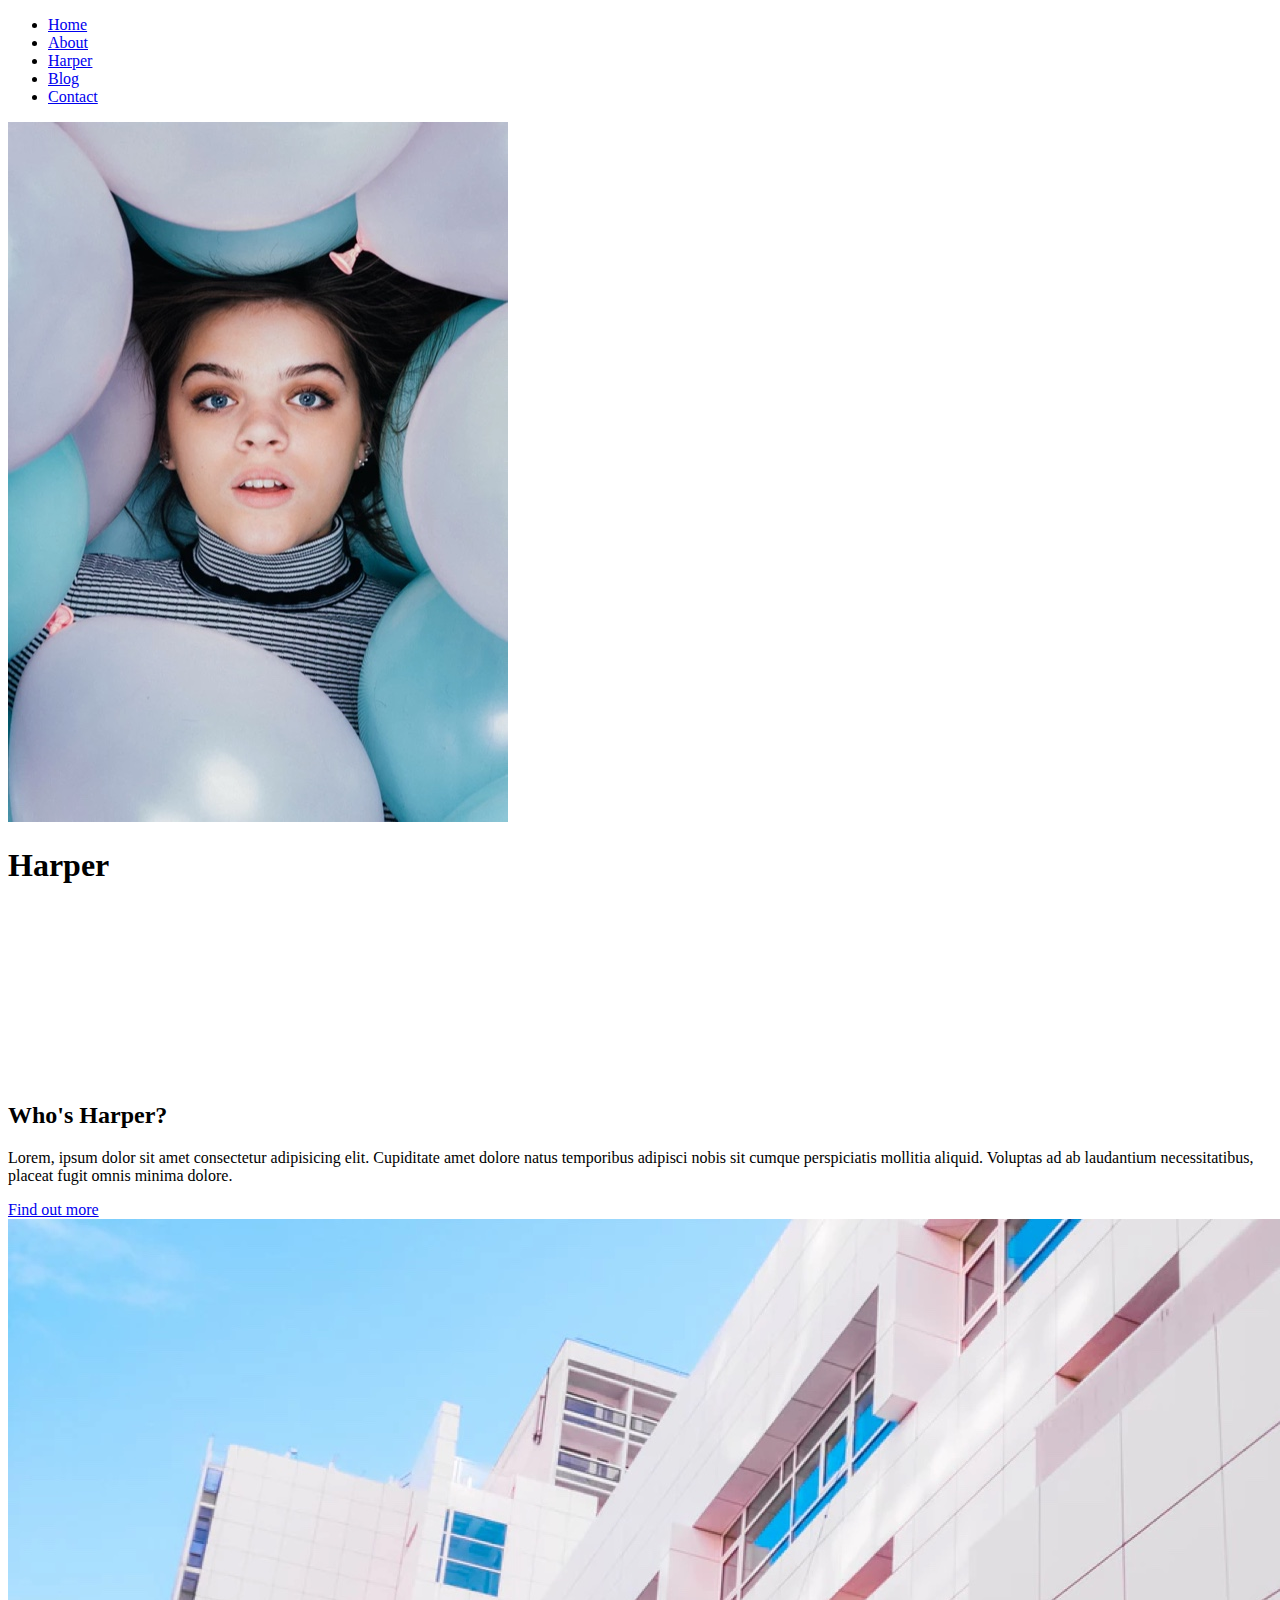
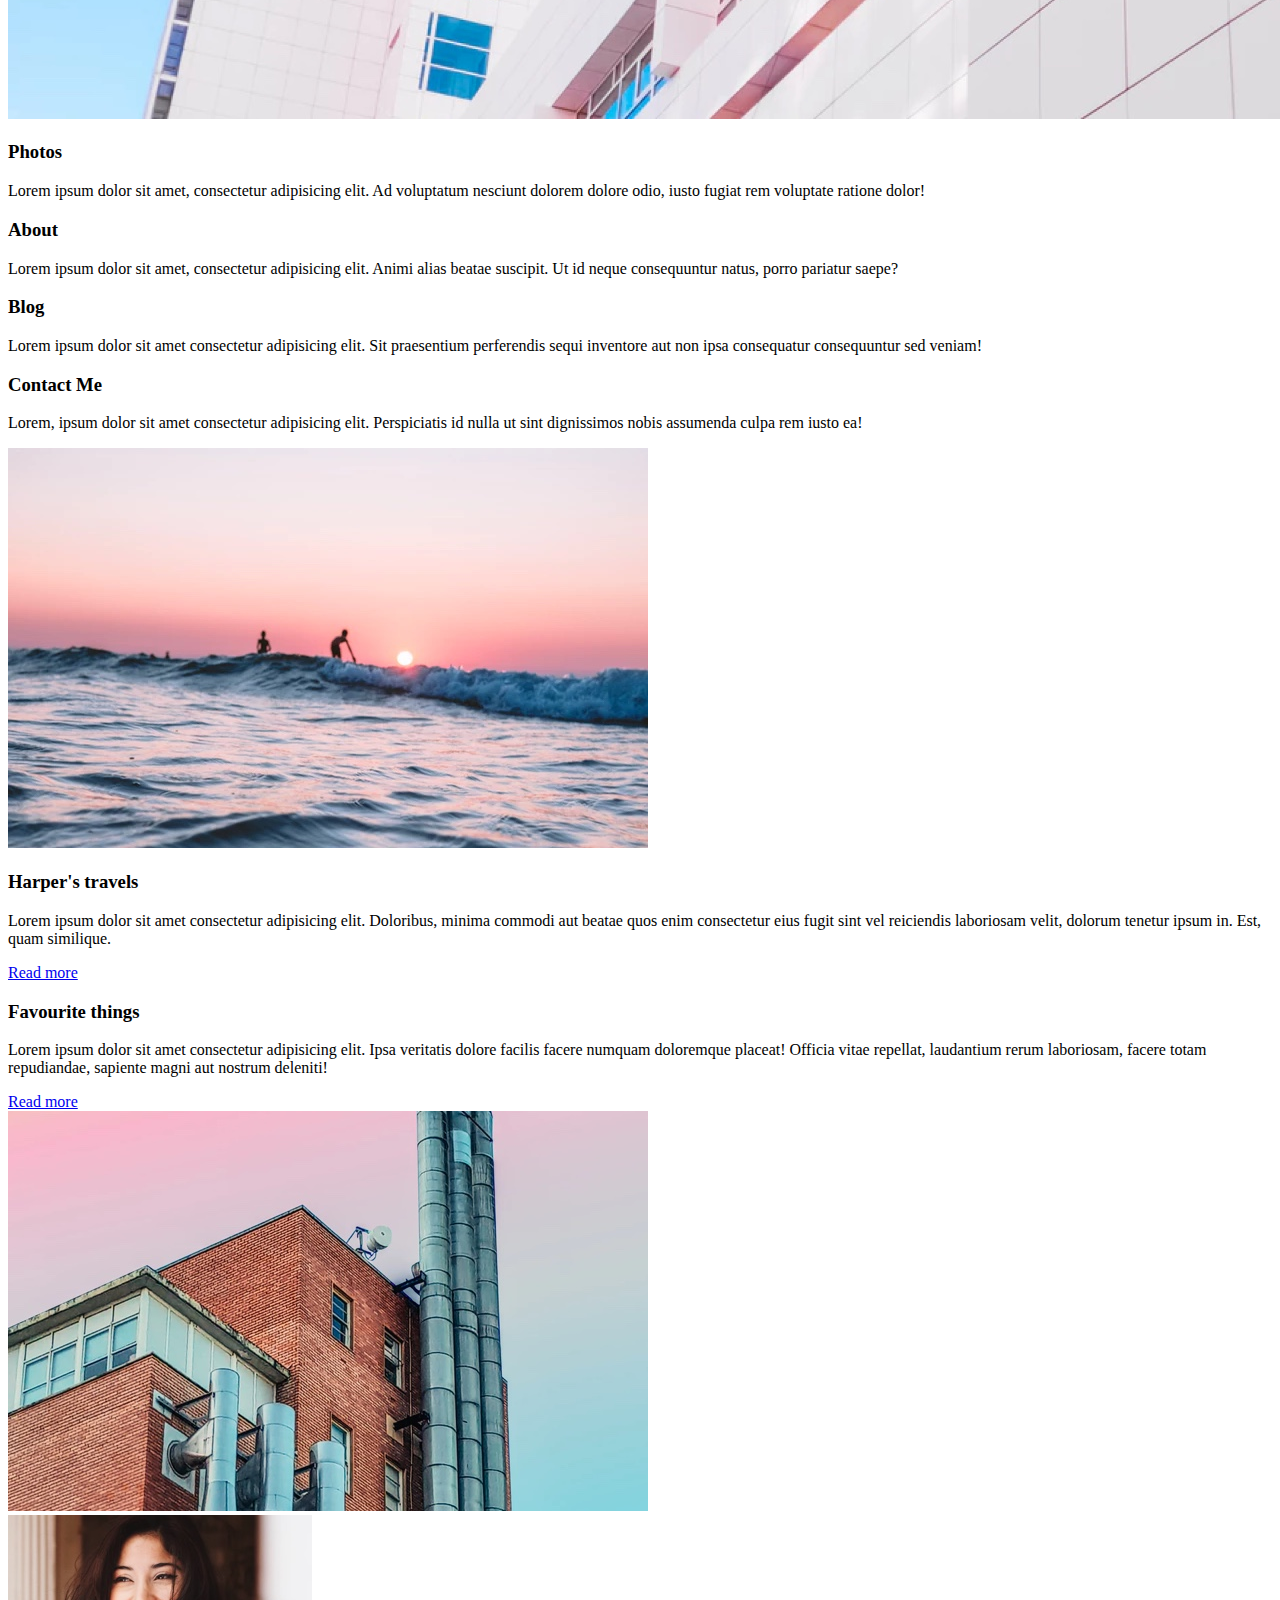
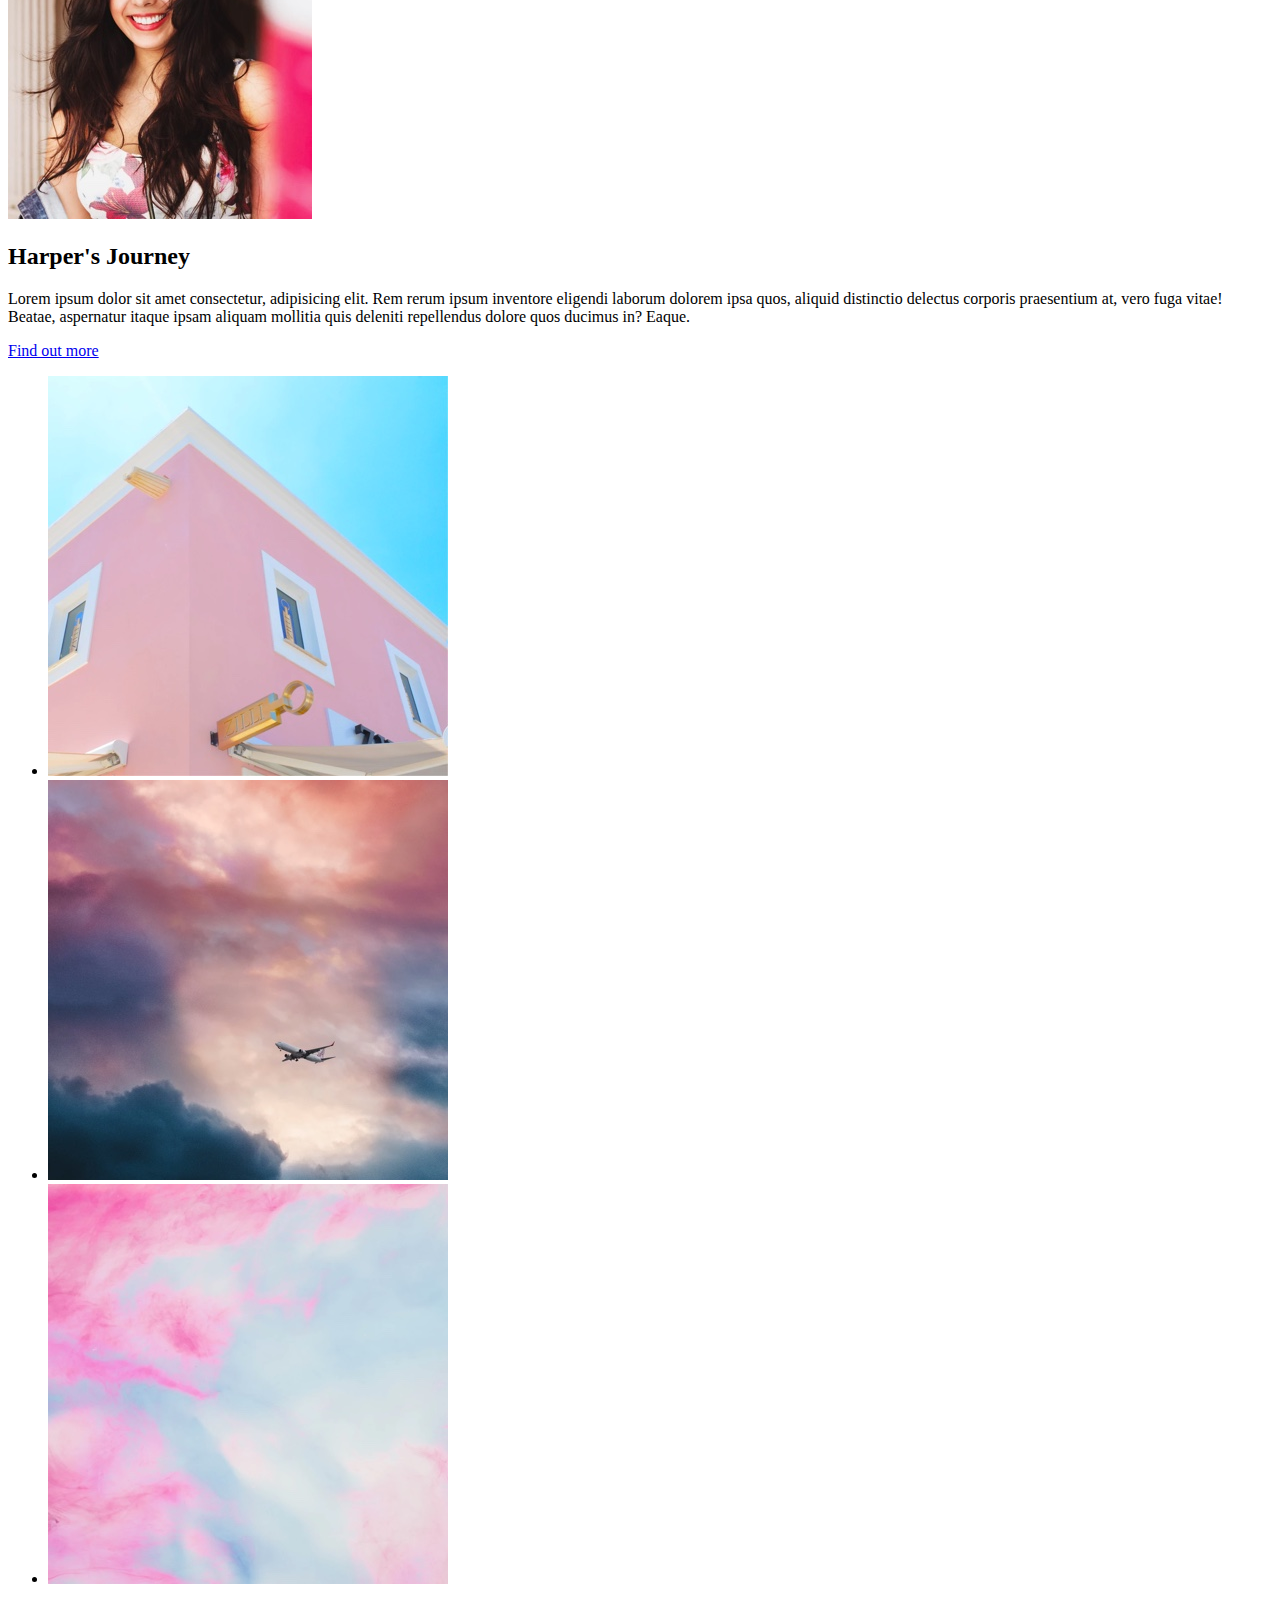
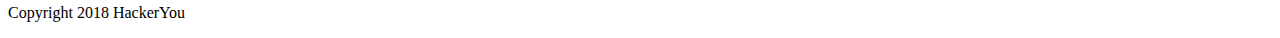
==== index.html @ fbffe6b8 "initial commit and drafts of html pages" ====
<!DOCTYPE html>
<html lang="en">
<head>
    <meta charset="UTF-8">
    <meta http-equiv="X-UA-Compatible" content="IE=edge">
    <meta name="viewport" content="width=device-width, initial-scale=1.0">
    <title>HARPER</title>
    <link rel="stylesheet" href="./styles/styles.css">
</head>
<body>
    <nav>
        <div class="wrapper">
            <ul>
                <li><a href="./index.html">Home</a></li>
                <li><a href="#">About</a></li>
                <li><a href="./index.html">Harper</a></li>
                <li><a href="./blog.html">Blog</a></li>
                <li><a href="./contact.html">Contact</a></li>
            </ul>             
        </div>
    </nav>

    <header>
        <div class="wrapper headerImg">
            <img src="./assets/home-image-1.jpg" alt="Harper is surrounded by a bunch of skyblue and light pink balloons.">
        </div>
        <div class="wrapper headerContent">
            <div class="contentContainer">
                <h1>Harper</h1>
                <img src="./assets/circle-text.png" alt="Everyday life with">       
            </div>
        </div>
    </header>

    <main id="mainContent">
        <section class="about" id="about">
            <div class="wrapper">
                <h2>Who's Harper?</h2>
                <p>Lorem, ipsum dolor sit amet consectetur adipisicing elit. Cupiditate amet dolore natus temporibus adipisci nobis sit cumque perspiciatis mollitia aliquid. Voluptas ad ab laudantium necessitatibus, placeat fugit omnis minima dolore.
                </p>
                <a href="#" class="button">Find out more</a>
            </div>
        </section>

        <section class="picture" id="picture">
            <img src="./assets/home-image-2.jpg" alt="A picture of the top of an office building">
        </section>
        <section class="" id="">
            <div class="wrapper">
                <div>
                    <h3>Photos</h3>
                    <p>Lorem ipsum dolor sit amet, consectetur adipisicing elit. Ad voluptatum nesciunt dolorem dolore odio, iusto fugiat rem voluptate ratione dolor!</p>                
                </div>

                <div>
                    <h3>About</h3>
                    <p>Lorem ipsum dolor sit amet, consectetur adipisicing elit. Animi alias beatae suscipit. Ut id neque consequuntur natus, porro pariatur saepe?</p>                
                </div>

                <div>
                    <h3>Blog</h3>
                    <p>Lorem ipsum dolor sit amet consectetur adipisicing elit. Sit praesentium perferendis sequi inventore aut non ipsa consequatur consequuntur sed veniam!</p>                
                </div>

                <div>
                    <h3>Contact Me</h3>
                    <p>Lorem, ipsum dolor sit amet consectetur adipisicing elit. Perspiciatis id nulla ut sint dignissimos nobis assumenda culpa rem iusto ea!</p>
                </div>                
            </div>
        </section>

        <section>
            <div class="wrapper">
                <div class="topContainer">
                    <div class="imgContent">
                        <img src="./assets/home-image-3.jpg" alt="People is surfing in the ocean at sunset.">
                    </div>
                    <div class="textContent">
                        <h3>Harper's travels</h3>
                        <p>Lorem ipsum dolor sit amet consectetur adipisicing elit. Doloribus, minima commodi aut beatae quos enim consectetur eius fugit sint vel reiciendis laboriosam velit, dolorum tenetur ipsum in. Est, quam similique.</p>
                        <a href="#" class="button">Read more</a>
                    </div>
                </div>
                <div class="bottomContainer">
                    <div class="textContent">
                        <h3>Favourite things</h3>
                        <p>Lorem ipsum dolor sit amet consectetur adipisicing elit. Ipsa veritatis dolore facilis facere numquam doloremque placeat! Officia vitae repellat, laudantium rerum laboriosam, facere totam repudiandae, sapiente magni aut nostrum deleniti!</p>
                        <a href="#" class="button">Read more</a>                        
                    </div>
                    <div class="imgContent">
                        <img src="./assets/home-image-4.jpg" alt="A picture of the top of a building with lots of ">
                    </div>
                </div>
            </div>
        </section>

        <section>
            <div class="wrapper">
                <div class="imgBox">
                    <img src="./assets/home-image-5.jpg" alt="A beautiful woman with wavy hair is smiling.">
                </div>
                <div class="textBox">
                    <h2>Harper's Journey</h2>
                    <p>Lorem ipsum dolor sit amet consectetur, adipisicing elit. Rem rerum ipsum inventore eligendi laborum dolorem ipsa quos, aliquid distinctio delectus corporis praesentium at, vero fuga vitae! Beatae, aspernatur itaque ipsam aliquam mollitia quis deleniti repellendus dolore quos ducimus in? Eaque.</p>
                    <a href="#" class="button">Find out more</a>
                </div>
            </div>
        </section>

        <section class="gallery" id="gallery">
            <div class="wrapper">
                <ul>
                    <li>
                        <img src="./assets/home-image-6.jpg" alt="">
                    </li>
                    <li>
                        <img src="./assets/home-image-7.jpg" alt="">
                    </li>
                    <li>
                        <img src="./assets/home-image-8.jpg" alt="">
                    </li>
                </ul>
            </div>
        </section>
    </main>
    <footer>
        <p>Copyright 2018 HackerYou</p>
    </footer>
</body>
</html>
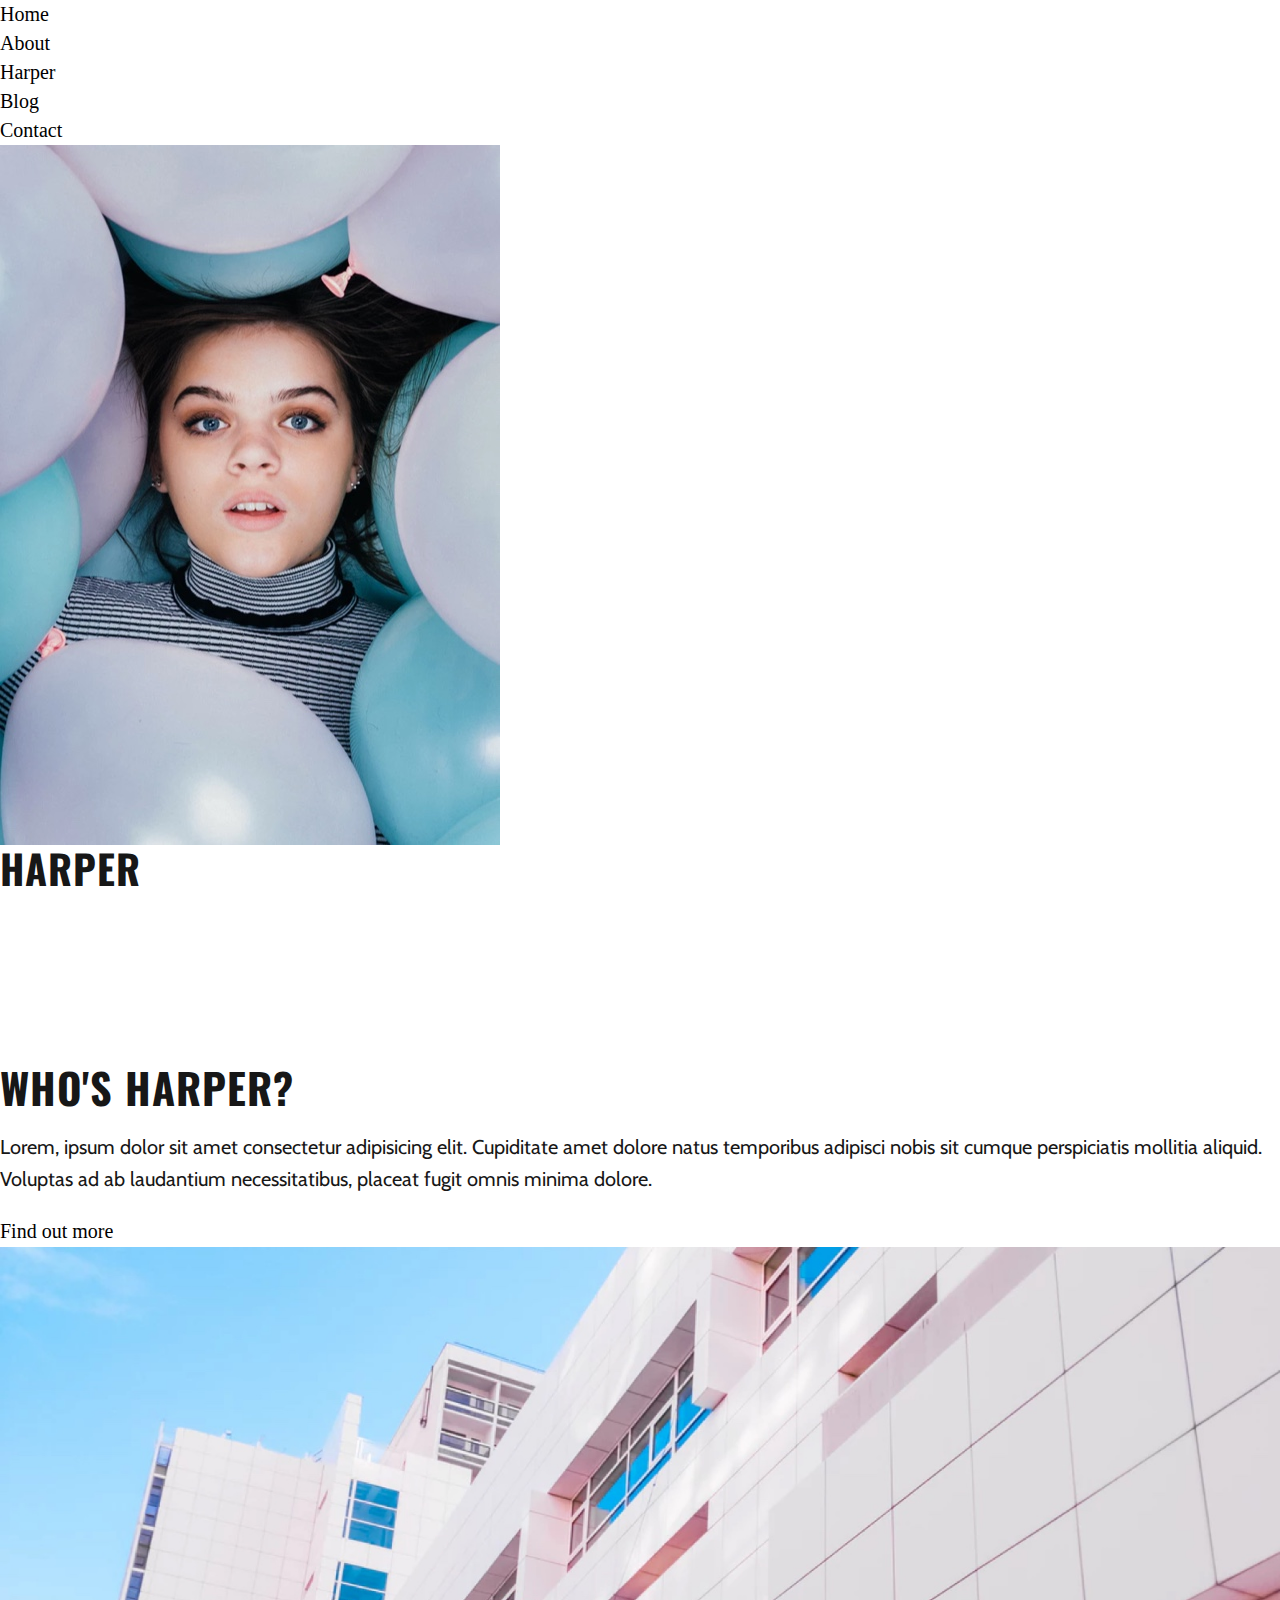
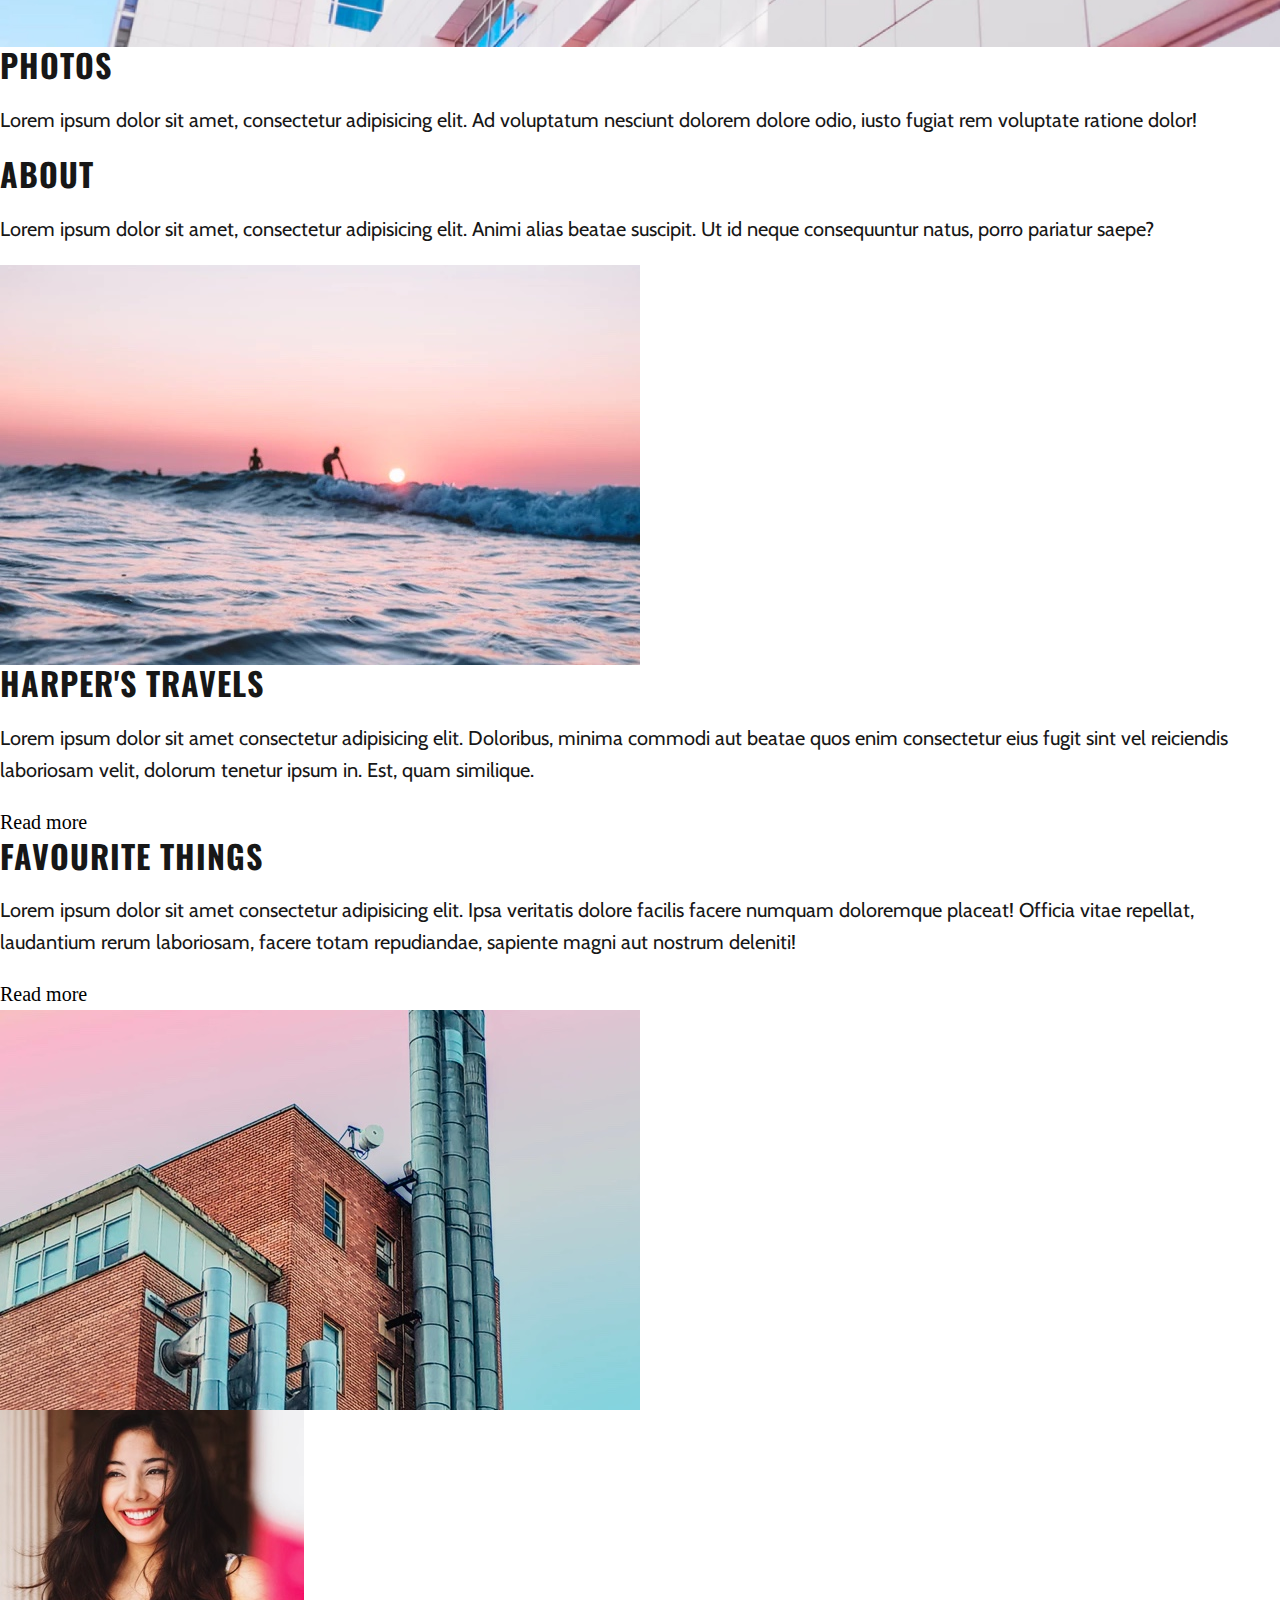
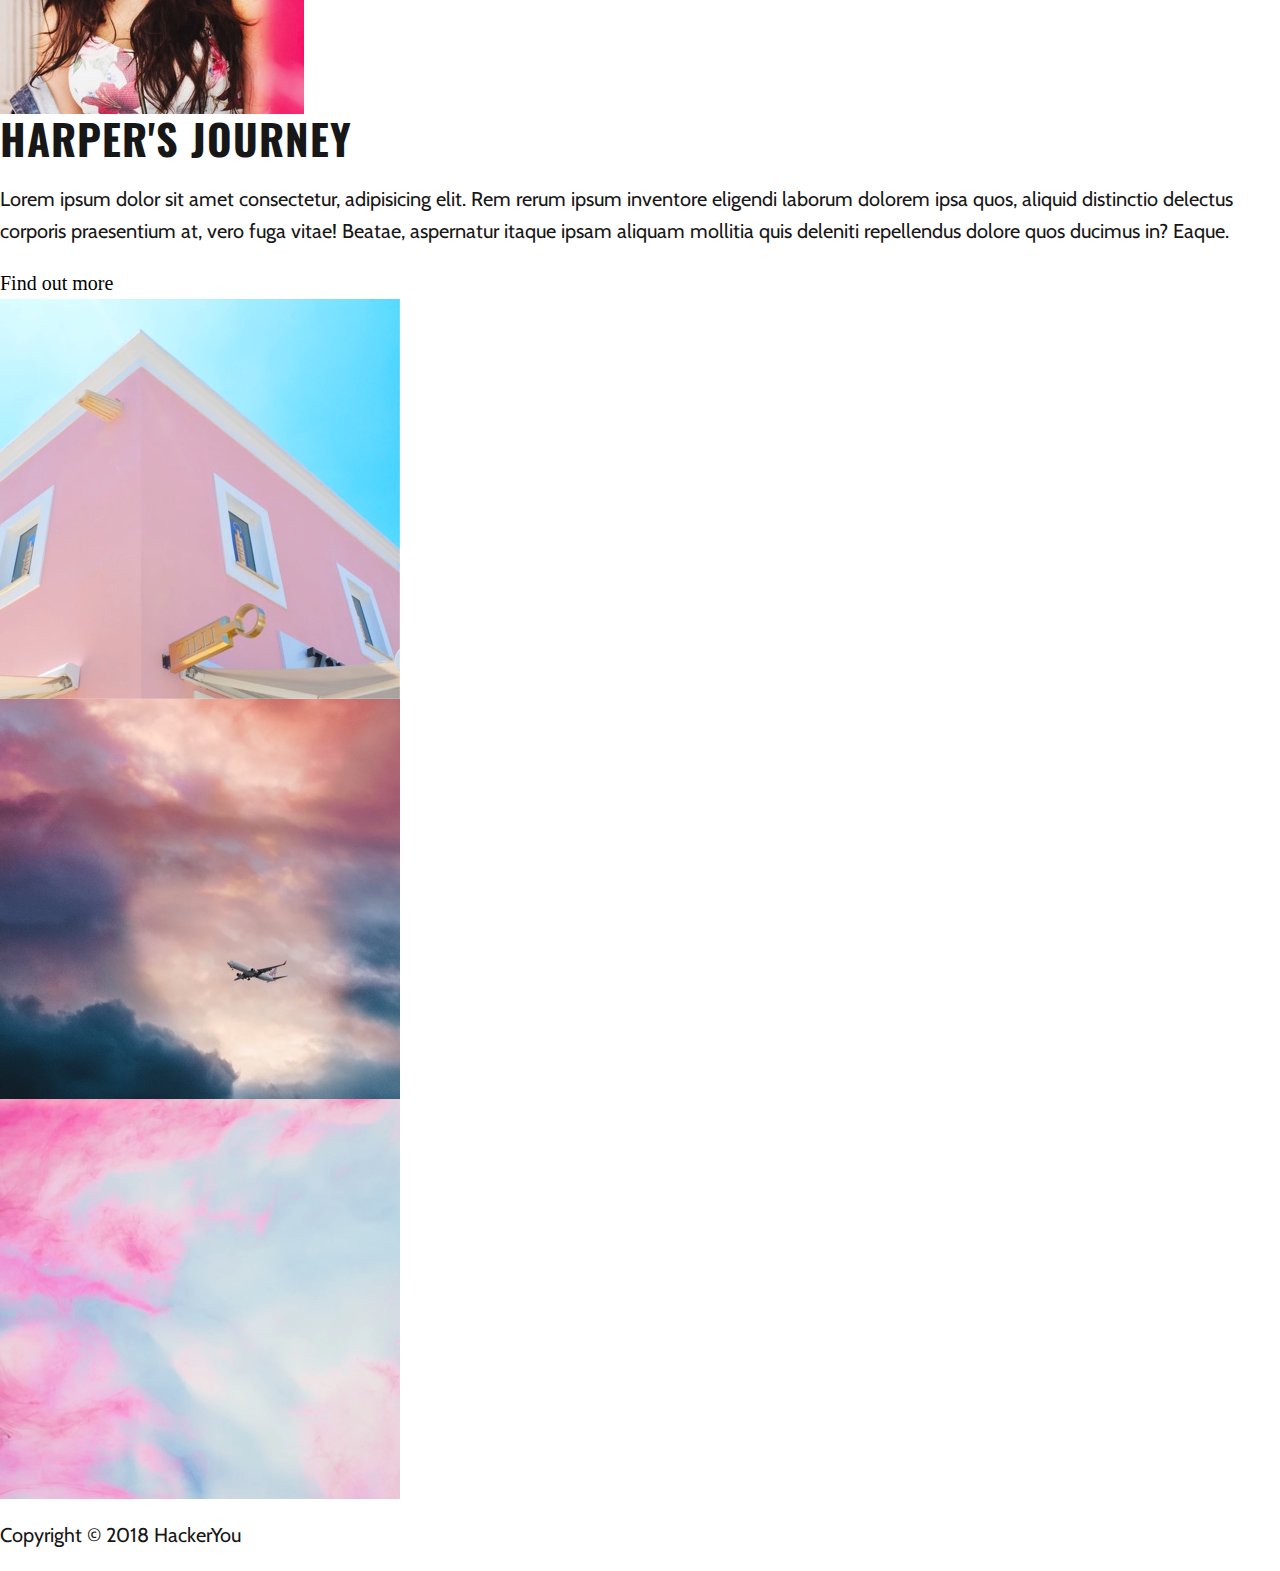
==== commit 39e7480f: "added partials and completed setup, variables, and typography" ====
--- a/index.html
+++ b/index.html
@@ -6,108 +6,128 @@
     <meta name="viewport" content="width=device-width, initial-scale=1.0">
     <title>HARPER</title>
     <link rel="stylesheet" href="./styles/styles.css">
+    <link rel="preconnect" href="https://fonts.googleapis.com">
+    <link rel="preconnect" href="https://fonts.gstatic.com" crossorigin>
+    <link href="https://fonts.googleapis.com/css2?family=Cabin&family=Oswald:wght@700&display=swap" rel="stylesheet">
 </head>
 <body>
-    <nav>
-        <div class="wrapper">
-            <ul>
-                <li><a href="./index.html">Home</a></li>
-                <li><a href="#">About</a></li>
-                <li><a href="./index.html">Harper</a></li>
-                <li><a href="./blog.html">Blog</a></li>
-                <li><a href="./contact.html">Contact</a></li>
-            </ul>             
-        </div>
-    </nav>
+    
 
     <header>
-        <div class="wrapper headerImg">
-            <img src="./assets/home-image-1.jpg" alt="Harper is surrounded by a bunch of skyblue and light pink balloons.">
-        </div>
-        <div class="wrapper headerContent">
-            <div class="contentContainer">
-                <h1>Harper</h1>
-                <img src="./assets/circle-text.png" alt="Everyday life with">       
+        <div class="wrapper">
+            <nav>
+                <div class="wrapper">
+                    <ul>
+                        <li><a href="./index.html" class="menu">Home</a></li>
+                        <li><a href="#about" class="menu">About</a></li>
+                        <li><a href="./index.html" class="menu">Harper</a></li>
+                        <li><a href="./blog.html" class="menu">Blog</a></li>
+                        <li><a href="./contact.html" class="menu">Contact</a></li>
+                    </ul>
+                </div>
+            </nav>
+
+            <div class="headerImg">
+                <div class="shadowBox">
+                    <img src="./assets/home-image-1.jpg" alt="Harper is surrounded by a bunch of skyblue and light pink balloons.">                    
+                </div>
             </div>
+            <div class="headerContent">
+                <div class="contentContainer">
+                    <h1>Harper</h1>
+                    <img src="./assets/circle-text.png" alt="Everyday life with">       
+                </div>
+            </div>            
         </div>
     </header>
 
     <main id="mainContent">
-        <section class="about" id="about">
+        <section class="section1 about" id="about">
             <div class="wrapper">
-                <h2>Who's Harper?</h2>
+                <h3>Who's Harper?</h3>
                 <p>Lorem, ipsum dolor sit amet consectetur adipisicing elit. Cupiditate amet dolore natus temporibus adipisci nobis sit cumque perspiciatis mollitia aliquid. Voluptas ad ab laudantium necessitatibus, placeat fugit omnis minima dolore.
                 </p>
                 <a href="#" class="button">Find out more</a>
             </div>
         </section>
 
-        <section class="picture" id="picture">
-            <img src="./assets/home-image-2.jpg" alt="A picture of the top of an office building">
+        <section class="section2" id="section2Image">
+            <img src="./assets/home-image-2.jpg" alt="A picture of the top of an office building"/>
         </section>
-        <section class="" id="">
+
+        <section class="section3" id="content">
             <div class="wrapper">
-                <div>
-                    <h3>Photos</h3>
-                    <p>Lorem ipsum dolor sit amet, consectetur adipisicing elit. Ad voluptatum nesciunt dolorem dolore odio, iusto fugiat rem voluptate ratione dolor!</p>                
-                </div>
+                <div class="row" id="rowTop">
+                    <div class="column" id="photoCard">
+                        <div>
 
-                <div>
-                    <h3>About</h3>
-                    <p>Lorem ipsum dolor sit amet, consectetur adipisicing elit. Animi alias beatae suscipit. Ut id neque consequuntur natus, porro pariatur saepe?</p>                
-                </div>
+                        </div>
+                        <div>
+                            <h4>Photos</h4>
+                            <p>Lorem ipsum dolor sit amet, consectetur adipisicing elit. Ad voluptatum nesciunt dolorem dolore odio, iusto fugiat rem voluptate ratione dolor!</p>                         
+                        </div>
+                    </div>
 
-                <div>
-                    <h3>Blog</h3>
-                    <p>Lorem ipsum dolor sit amet consectetur adipisicing elit. Sit praesentium perferendis sequi inventore aut non ipsa consequatur consequuntur sed veniam!</p>                
-                </div>
+                    <div class="column" id="aboutCard">
+                        <div>
+                    
+                        </div>
+                        <div>
+                            <h4>About</h4>
+                            <p>Lorem ipsum dolor sit amet, consectetur adipisicing elit. Animi alias beatae suscipit. Ut id neque consequuntur natus, porro pariatur saepe?</p>
+                        </div>
+                    </div>
+                </div>                    
 
-                <div>
-                    <h3>Contact Me</h3>
+                <!-- <div class="row" id="rowBottom">
+                    <h4>Blog</h4>
+                    <p>Lorem ipsum dolor sit amet consectetur adipisicing elit. Sit praesentium perferendis sequi inventore aut non ipsa consequatur consequuntur sed veniam!</p>  
+
+                    <h4>Contact Me</h4>
                     <p>Lorem, ipsum dolor sit amet consectetur adipisicing elit. Perspiciatis id nulla ut sint dignissimos nobis assumenda culpa rem iusto ea!</p>
-                </div>                
+                </div>                -->
             </div>
         </section>
 
-        <section>
-            <div class="wrapper">
-                <div class="topContainer">
-                    <div class="imgContent">
-                        <img src="./assets/home-image-3.jpg" alt="People is surfing in the ocean at sunset.">
-                    </div>
-                    <div class="textContent">
-                        <h3>Harper's travels</h3>
-                        <p>Lorem ipsum dolor sit amet consectetur adipisicing elit. Doloribus, minima commodi aut beatae quos enim consectetur eius fugit sint vel reiciendis laboriosam velit, dolorum tenetur ipsum in. Est, quam similique.</p>
-                        <a href="#" class="button">Read more</a>
-                    </div>
+        <section class="section4" id="travelsAndFav">
+            <div class="container" id="topContainer">
+                <div class="wrapper imgContent">
+                    <img src="./assets/home-image-3.jpg" alt="People is surfing in the ocean at sunset.">
                 </div>
-                <div class="bottomContainer">
-                    <div class="textContent">
-                        <h3>Favourite things</h3>
-                        <p>Lorem ipsum dolor sit amet consectetur adipisicing elit. Ipsa veritatis dolore facilis facere numquam doloremque placeat! Officia vitae repellat, laudantium rerum laboriosam, facere totam repudiandae, sapiente magni aut nostrum deleniti!</p>
-                        <a href="#" class="button">Read more</a>                        
-                    </div>
-                    <div class="imgContent">
-                        <img src="./assets/home-image-4.jpg" alt="A picture of the top of a building with lots of ">
-                    </div>
+                <div class="wrapper textContent">
+                    <h4>Harper's travels</h4>
+                    <p>Lorem ipsum dolor sit amet consectetur adipisicing elit. Doloribus, minima commodi aut beatae quos enim consectetur eius fugit sint vel reiciendis laboriosam velit, dolorum tenetur ipsum in. Est, quam similique.</p>
+                    <a href="#" class="button">Read more</a>
+                </div>
+            </div>
+            <div class="container" id="bottomContainer">
+                <div class="textContent">
+                    <h4>Favourite things</h4>
+                    <p>Lorem ipsum dolor sit amet consectetur adipisicing elit. Ipsa veritatis dolore facilis facere numquam doloremque placeat! Officia vitae repellat, laudantium rerum laboriosam, facere totam repudiandae, sapiente magni aut nostrum deleniti!</p>
+                    <a href="#" class="button">Read more</a>                        
+                </div>
+                <div class="imgContent">
+                    <img src="./assets/home-image-4.jpg" alt="A picture of the top of a building with lots of ">
                 </div>
             </div>
         </section>
 
-        <section>
+        <section class="section5" id="journey">
             <div class="wrapper">
                 <div class="imgBox">
-                    <img src="./assets/home-image-5.jpg" alt="A beautiful woman with wavy hair is smiling.">
+                    <div class="greenShadowBox">
+                        <img src="./assets/home-image-5.jpg" alt="A beautiful woman with wavy hair is smiling.">                        
+                    </div>
                 </div>
                 <div class="textBox">
-                    <h2>Harper's Journey</h2>
+                    <h3>Harper's Journey</h3>
                     <p>Lorem ipsum dolor sit amet consectetur, adipisicing elit. Rem rerum ipsum inventore eligendi laborum dolorem ipsa quos, aliquid distinctio delectus corporis praesentium at, vero fuga vitae! Beatae, aspernatur itaque ipsam aliquam mollitia quis deleniti repellendus dolore quos ducimus in? Eaque.</p>
                     <a href="#" class="button">Find out more</a>
                 </div>
             </div>
         </section>
 
-        <section class="gallery" id="gallery">
+        <section class="section6 gallery" id="gallery">
             <div class="wrapper">
                 <ul>
                     <li>
@@ -124,7 +144,7 @@
         </section>
     </main>
     <footer>
-        <p>Copyright 2018 HackerYou</p>
+        <p>Copyright &copy; 2018 HackerYou</p>
     </footer>
 </body>
 </html>--- a/styles/styles.css
+++ b/styles/styles.css
@@ -0,0 +1,299 @@
+html {
+  line-height: 1.15;
+  -ms-text-size-adjust: 100%;
+  -webkit-text-size-adjust: 100%;
+}
+
+body {
+  margin: 0;
+}
+
+article, aside, footer, header, nav, section {
+  display: block;
+}
+
+h1 {
+  font-size: 2em;
+  margin: 0.67em 0;
+}
+
+figcaption, figure, main {
+  display: block;
+}
+
+figure {
+  margin: 1em 40px;
+}
+
+hr {
+  -webkit-box-sizing: content-box;
+          box-sizing: content-box;
+  height: 0;
+  overflow: visible;
+}
+
+pre {
+  font-family: monospace, monospace;
+  font-size: 1em;
+}
+
+a {
+  background-color: transparent;
+  -webkit-text-decoration-skip: objects;
+}
+
+abbr[title] {
+  border-bottom: none;
+  text-decoration: underline;
+  -webkit-text-decoration: underline dotted;
+          text-decoration: underline dotted;
+}
+
+b, strong {
+  font-weight: inherit;
+}
+
+b, strong {
+  font-weight: bolder;
+}
+
+code, kbd, samp {
+  font-family: monospace, monospace;
+  font-size: 1em;
+}
+
+dfn {
+  font-style: italic;
+}
+
+mark {
+  background-color: #ff0;
+  color: #000;
+}
+
+small {
+  font-size: 80%;
+}
+
+sub, sup {
+  font-size: 75%;
+  line-height: 0;
+  position: relative;
+  vertical-align: baseline;
+}
+
+sub {
+  bottom: -0.25em;
+}
+
+sup {
+  top: -0.5em;
+}
+
+audio, video {
+  display: inline-block;
+}
+
+audio:not([controls]) {
+  display: none;
+  height: 0;
+}
+
+img {
+  border-style: none;
+}
+
+svg:not(:root) {
+  overflow: hidden;
+}
+
+button, input, optgroup, select, textarea {
+  font-family: sans-serif;
+  font-size: 100%;
+  line-height: 1.15;
+  margin: 0;
+}
+
+button, input {
+  overflow: visible;
+}
+
+button, select {
+  text-transform: none;
+}
+
+button, html [type=button], [type=reset], [type=submit] {
+  -webkit-appearance: button;
+}
+
+button::-moz-focus-inner, [type=button]::-moz-focus-inner, [type=reset]::-moz-focus-inner, [type=submit]::-moz-focus-inner {
+  border-style: none;
+  padding: 0;
+}
+
+button:-moz-focusring, [type=button]:-moz-focusring, [type=reset]:-moz-focusring, [type=submit]:-moz-focusring {
+  outline: 1px dotted ButtonText;
+}
+
+fieldset {
+  padding: 0.35em 0.75em 0.625em;
+}
+
+legend {
+  -webkit-box-sizing: border-box;
+          box-sizing: border-box;
+  color: inherit;
+  display: table;
+  max-width: 100%;
+  padding: 0;
+  white-space: normal;
+}
+
+progress {
+  display: inline-block;
+  vertical-align: baseline;
+}
+
+textarea {
+  overflow: auto;
+}
+
+[type=checkbox], [type=radio] {
+  -webkit-box-sizing: border-box;
+          box-sizing: border-box;
+  padding: 0;
+}
+
+[type=number]::-webkit-inner-spin-button, [type=number]::-webkit-outer-spin-button {
+  height: auto;
+}
+
+[type=search] {
+  -webkit-appearance: textfield;
+  outline-offset: -2px;
+}
+
+[type=search]::-webkit-search-cancel-button, [type=search]::-webkit-search-decoration {
+  -webkit-appearance: none;
+}
+
+::-webkit-file-upload-button {
+  -webkit-appearance: button;
+  font: inherit;
+}
+
+details, menu {
+  display: block;
+}
+
+summary {
+  display: list-item;
+}
+
+canvas {
+  display: inline-block;
+}
+
+template {
+  display: none;
+}
+
+[hidden] {
+  display: none;
+}
+
+html {
+  -webkit-box-sizing: border-box;
+          box-sizing: border-box;
+}
+
+*, *:before, *:after {
+  -webkit-box-sizing: inherit;
+          box-sizing: inherit;
+}
+
+.sr-only {
+  position: absolute;
+  width: 1px;
+  height: 1px;
+  margin: -1px;
+  border: 0;
+  padding: 0;
+  white-space: nowrap;
+  -webkit-clip-path: inset(100%);
+          clip-path: inset(100%);
+  clip: rect(0 0 0 0);
+  overflow: hidden;
+}
+
+img {
+  max-width: 100%;
+  display: block;
+}
+
+/* site fonts */
+/* site colours */
+/* site fonts */
+/* site colours */
+html {
+  font-size: 125%;
+}
+
+body p {
+  font-family: "Cabin", "sans-serif";
+  font-size: 1rem;
+  color: #171717;
+  line-height: 1.6rem;
+  letter-spacing: 0;
+}
+
+h1, h2, h3, h4, h5, button, menu {
+  font-family: "Oswald", "sans-serif";
+  color: #171717;
+  letter-spacing: 0.05rem;
+  text-transform: uppercase;
+  margin: 0;
+}
+
+h2 {
+  font-size: 4rem;
+  line-height: 4.6rem;
+}
+
+h3 {
+  font-size: 2.1rem;
+}
+
+h4 {
+  font-size: 1.6rem;
+}
+
+h5 {
+  font-size: 1.2rem;
+}
+
+.button {
+  font-size: 1rem;
+  line-height: 1.6rem;
+  text-align: center;
+}
+
+.menu {
+  font-size: 1rem;
+  line-height: 1.45rem;
+  text-align: right;
+}
+
+ul, li, a, input {
+  padding: 0;
+  margin: 0;
+}
+
+ul {
+  list-style: none;
+}
+
+a {
+  text-decoration: none;
+  color: inherit;
+}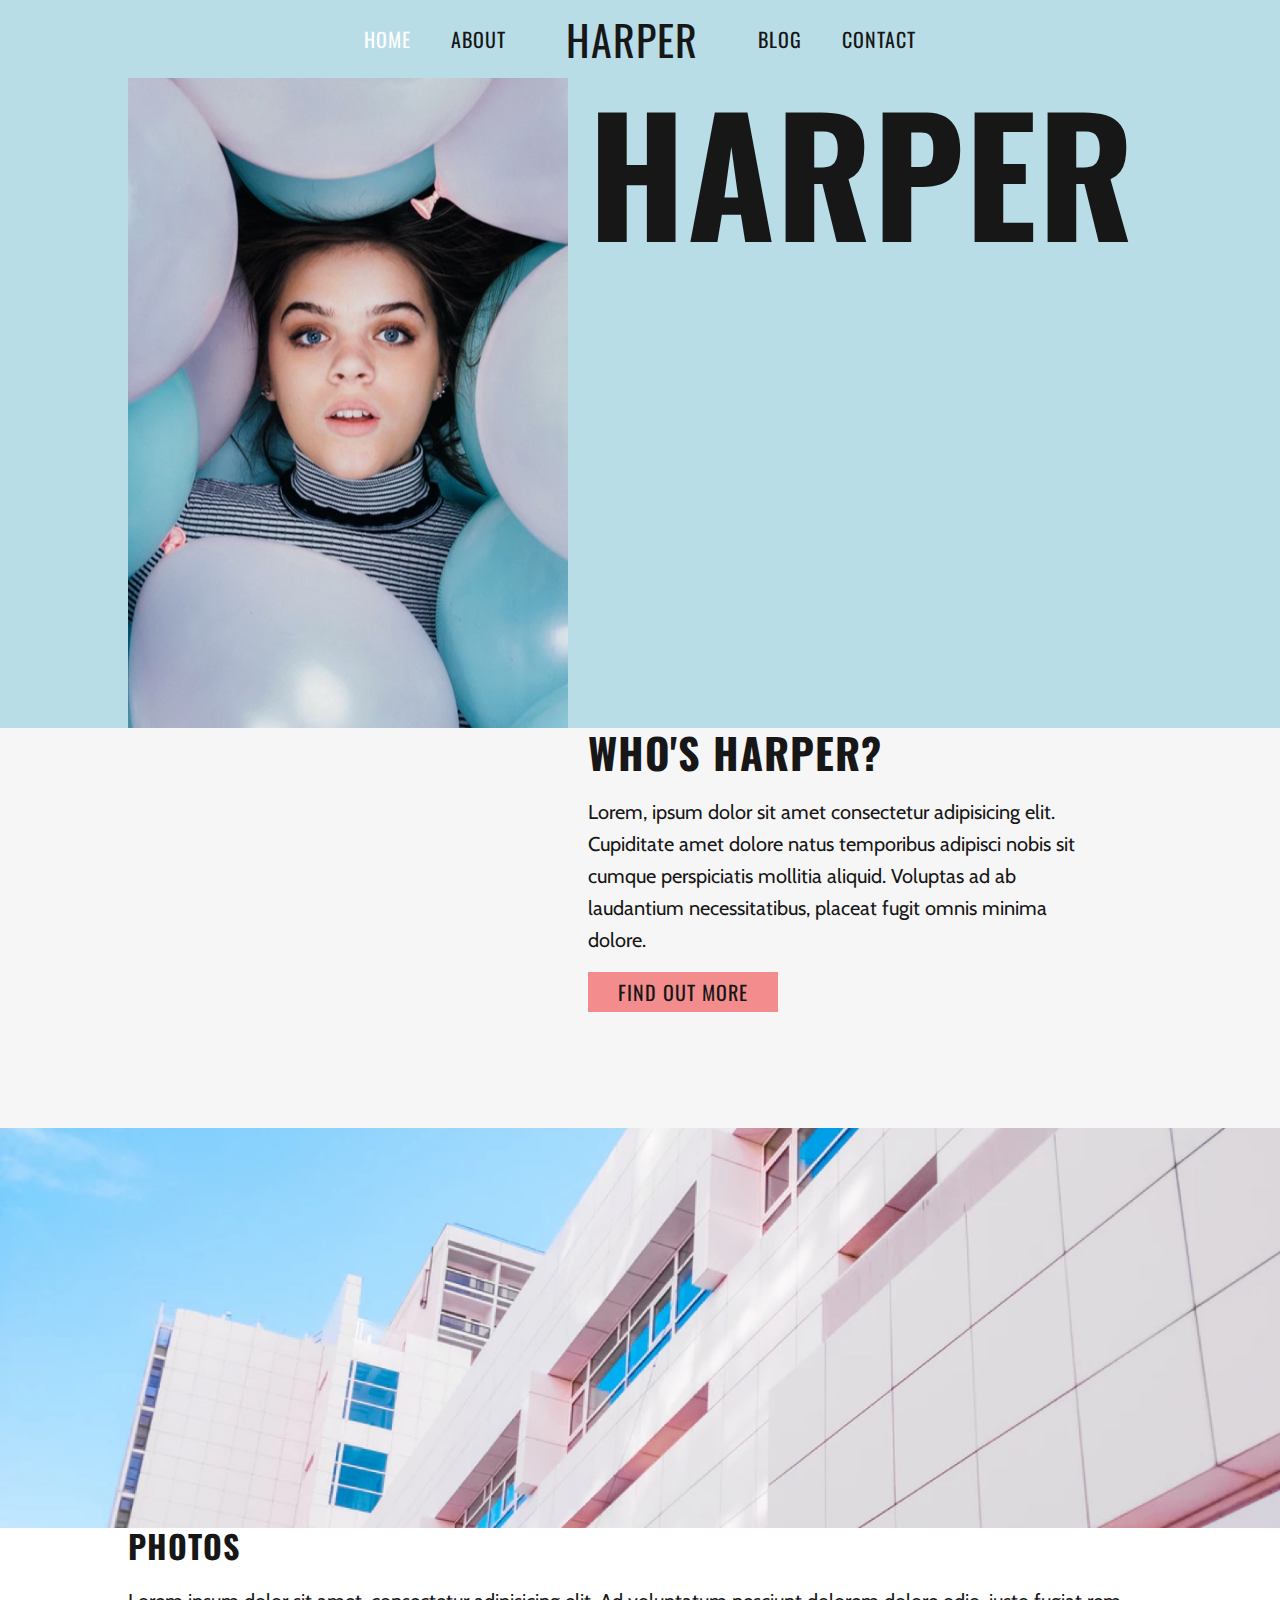
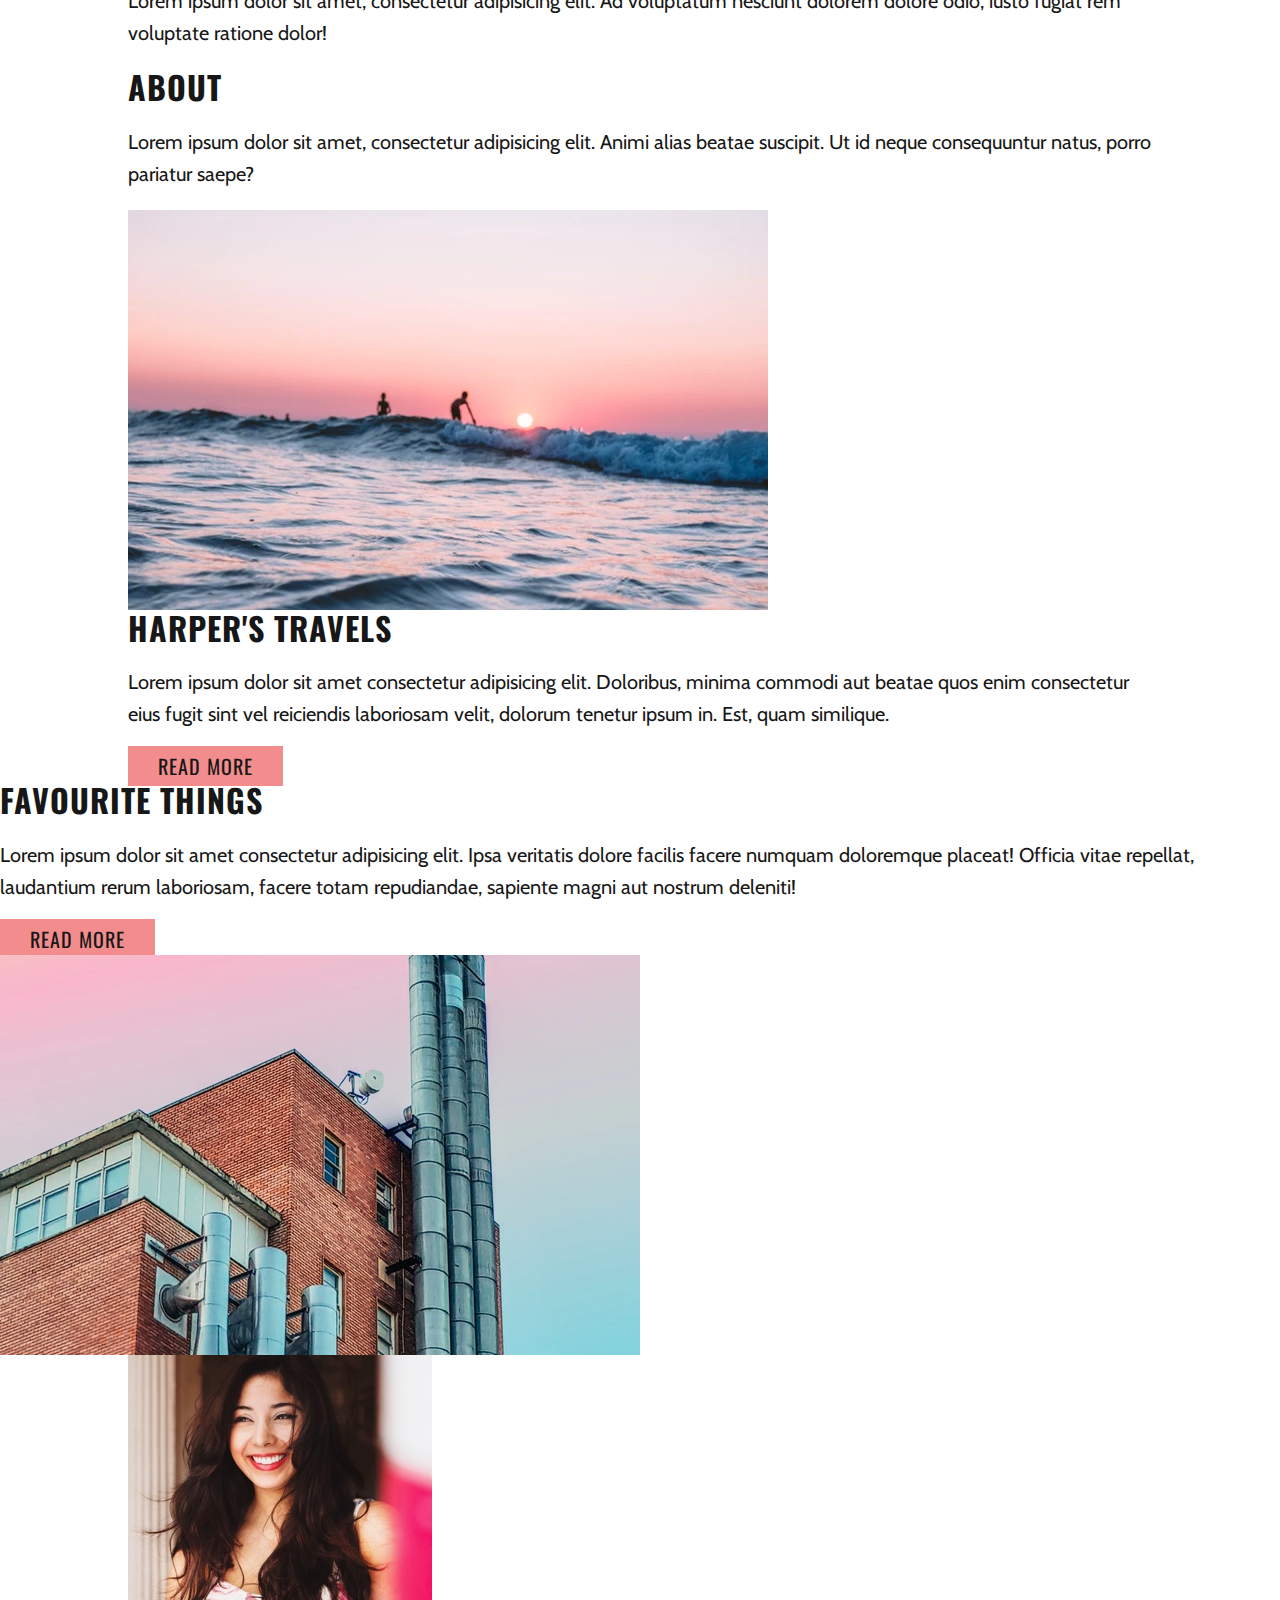
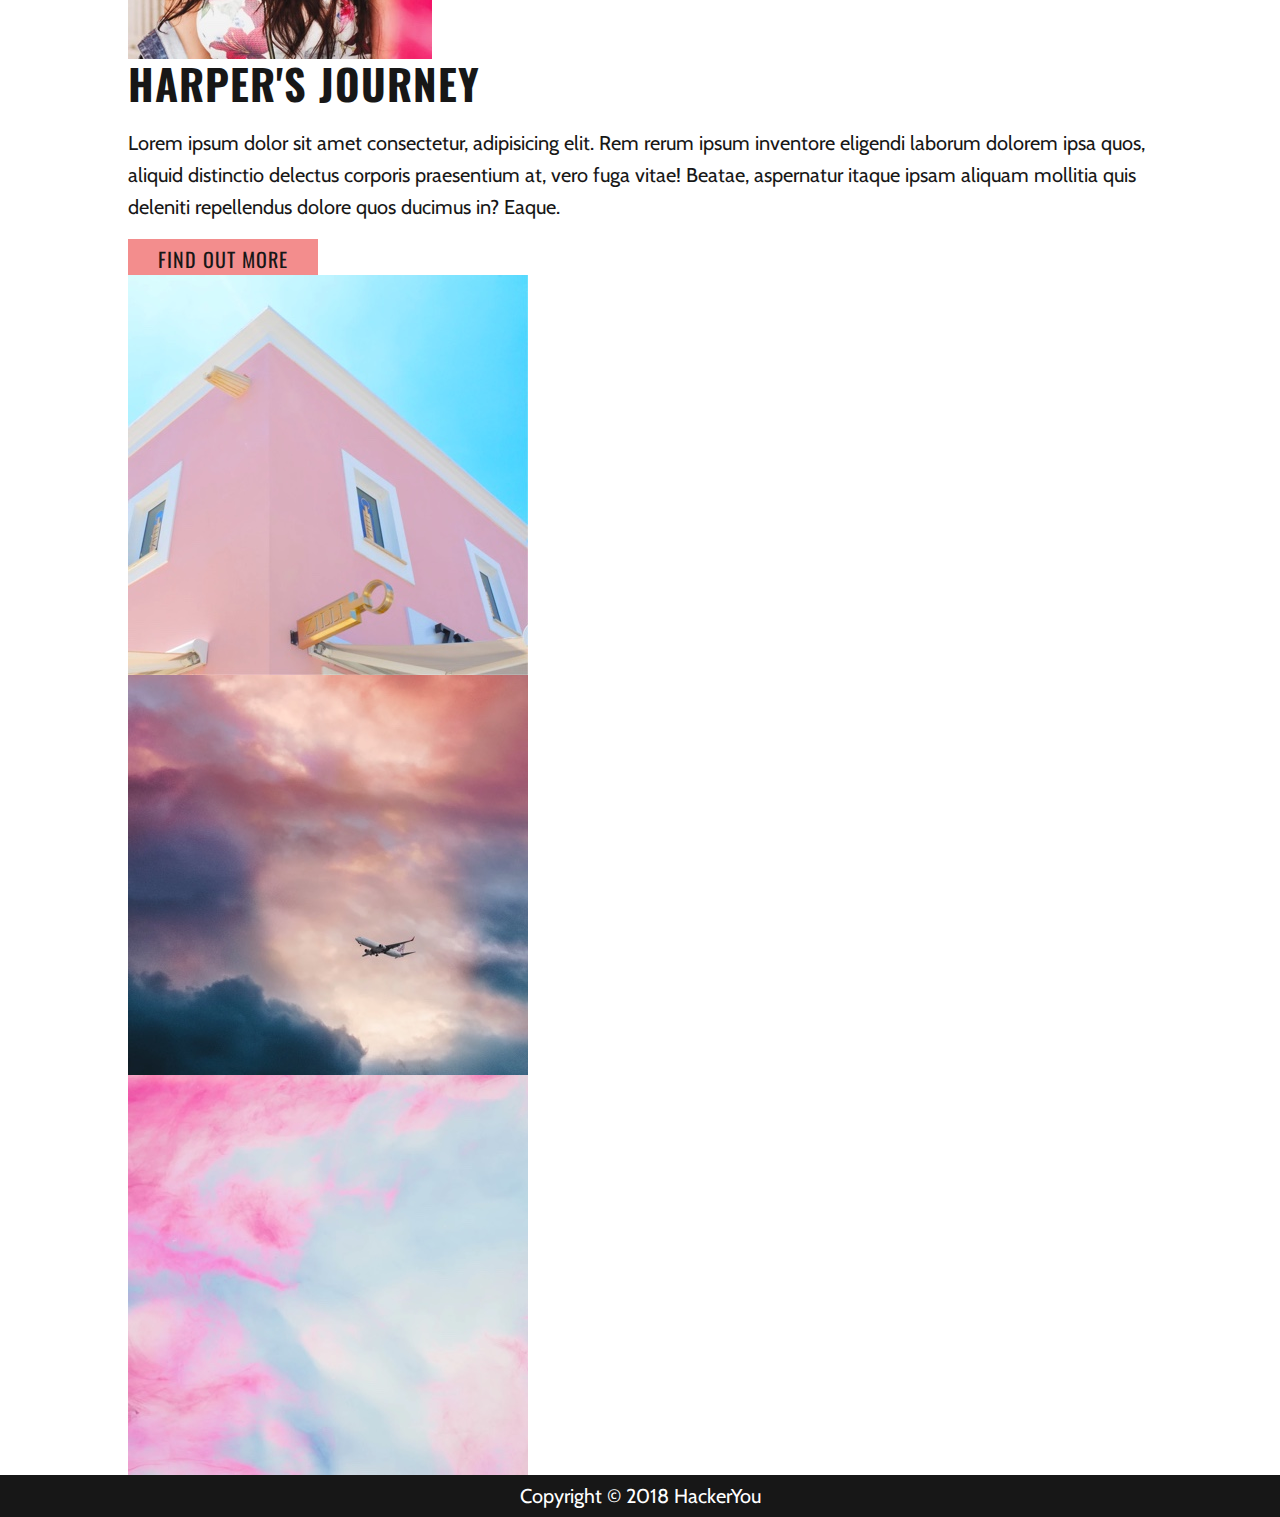
==== commit 3402a38c: "completed basestyles, nav and footer" ====
--- a/index.html
+++ b/index.html
@@ -11,22 +11,20 @@
     <link href="https://fonts.googleapis.com/css2?family=Cabin&family=Oswald:wght@700&display=swap" rel="stylesheet">
 </head>
 <body>
-    
+    <header>
+        <nav>
+            <div class="wrapper">
+                <ul class="nav">
+                    <li><a href="./index.html" class="menu home">Home</a></li>
+                    <li><a href="#about" class="menu">About</a></li>
+                    <li><a href="./index.html" class="menu title">Harper</a></li>
+                    <li><a href="./blog.html" class="menu">Blog</a></li>
+                    <li><a href="./contact.html" class="menu">Contact</a></li>
+                </ul>
+            </div>
+        </nav>
 
-    <header>
-        <div class="wrapper">
-            <nav>
-                <div class="wrapper">
-                    <ul>
-                        <li><a href="./index.html" class="menu">Home</a></li>
-                        <li><a href="#about" class="menu">About</a></li>
-                        <li><a href="./index.html" class="menu">Harper</a></li>
-                        <li><a href="./blog.html" class="menu">Blog</a></li>
-                        <li><a href="./contact.html" class="menu">Contact</a></li>
-                    </ul>
-                </div>
-            </nav>
-
+        <div class="header wrapper">
             <div class="headerImg">
                 <div class="shadowBox">
                     <img src="./assets/home-image-1.jpg" alt="Harper is surrounded by a bunch of skyblue and light pink balloons.">                    
@@ -35,19 +33,26 @@
             <div class="headerContent">
                 <div class="contentContainer">
                     <h1>Harper</h1>
-                    <img src="./assets/circle-text.png" alt="Everyday life with">       
+                    <!-- <img src="./assets/circle-text.png" alt="Everyday life with">        -->
                 </div>
-            </div>            
+            </div> 
         </div>
+           
     </header>
 
     <main id="mainContent">
-        <section class="section1 about" id="about">
-            <div class="wrapper">
-                <h3>Who's Harper?</h3>
-                <p>Lorem, ipsum dolor sit amet consectetur adipisicing elit. Cupiditate amet dolore natus temporibus adipisci nobis sit cumque perspiciatis mollitia aliquid. Voluptas ad ab laudantium necessitatibus, placeat fugit omnis minima dolore.
-                </p>
-                <a href="#" class="button">Find out more</a>
+        <section class="section1" id="about">
+            <div class="about wrapper">
+                <div class="section1Placeholder">
+        
+                </div>
+                <div class="section1Content">
+                    <h3>Who's Harper?</h3>
+                    <p>Lorem, ipsum dolor sit amet consectetur adipisicing elit. Cupiditate amet dolore natus temporibus adipisci nobis sit cumque perspiciatis mollitia aliquid. Voluptas ad ab laudantium necessitatibus, placeat fugit omnis minima dolore.
+                    </p>
+                    <a href="#" class="button">Find out more</a>                    
+                </div>
+
             </div>
         </section>
 
@@ -129,7 +134,7 @@
 
         <section class="section6 gallery" id="gallery">
             <div class="wrapper">
-                <ul>
+                <ul class="gallery">
                     <li>
                         <img src="./assets/home-image-6.jpg" alt="">
                     </li>
--- a/styles/styles.css
+++ b/styles/styles.css
@@ -247,7 +247,7 @@
   letter-spacing: 0;
 }
 
-h1, h2, h3, h4, h5, button, menu {
+h1, h2, h3, h4, h5, .button, .menu {
   font-family: "Oswald", "sans-serif";
   color: #171717;
   letter-spacing: 0.05rem;
@@ -296,4 +296,105 @@
 a {
   text-decoration: none;
   color: inherit;
+}
+
+/* site fonts */
+/* site colours */
+.wrapper {
+  width: 80%;
+  max-width: 1260px;
+  margin: 0 auto;
+}
+
+.button {
+  background-color: #f38d8d;
+  padding: 5px 30px;
+}
+
+.nav {
+  display: -webkit-box;
+  display: -ms-flexbox;
+  display: flex;
+  -webkit-box-pack: center;
+      -ms-flex-pack: center;
+          justify-content: center;
+  padding: 15px 0;
+}
+.nav li {
+  padding: 10px 20px 0px 20px;
+}
+.nav li .title {
+  font-size: 2.1rem;
+  padding: 0 20px;
+}
+.nav li .home, .nav li .blog, .nav li .contact {
+  color: white;
+}
+
+footer {
+  background-color: #171717;
+}
+footer p {
+  color: white;
+  text-align: center;
+  margin: 0;
+  padding: 5px 0;
+}
+
+header {
+  background-color: #b9dde7;
+}
+
+.header {
+  display: -webkit-box;
+  display: -ms-flexbox;
+  display: flex;
+}
+.header .headerImg {
+  width: 40%;
+}
+.header .headerImg .shadowBox {
+  width: 440px;
+  height: 650px;
+  background-color: white;
+}
+.header .headerImg .shadowBox img {
+  width: 440px;
+  height: 650px;
+}
+.header .headerContent {
+  width: 60%;
+  padding: 0 50px;
+}
+.header .headerContent .contentContainer {
+  position: relative;
+  display: -webkit-box;
+  display: -ms-flexbox;
+  display: flex;
+}
+.header .headerContent .contentContainer h1 {
+  font-size: 8rem;
+  -webkit-box-align: center;
+      -ms-flex-align: center;
+          align-items: center;
+}
+.header .headerContent .contentContainer img {
+  position: absolute;
+}
+
+.section1 {
+  background-color: #f6f6f6;
+  height: 400px;
+}
+.section1 .about {
+  display: -webkit-box;
+  display: -ms-flexbox;
+  display: flex;
+}
+.section1 .about .section1Placeholder {
+  width: 40%;
+}
+.section1 .about .section1Content {
+  width: 60%;
+  padding: 0 50px;
 }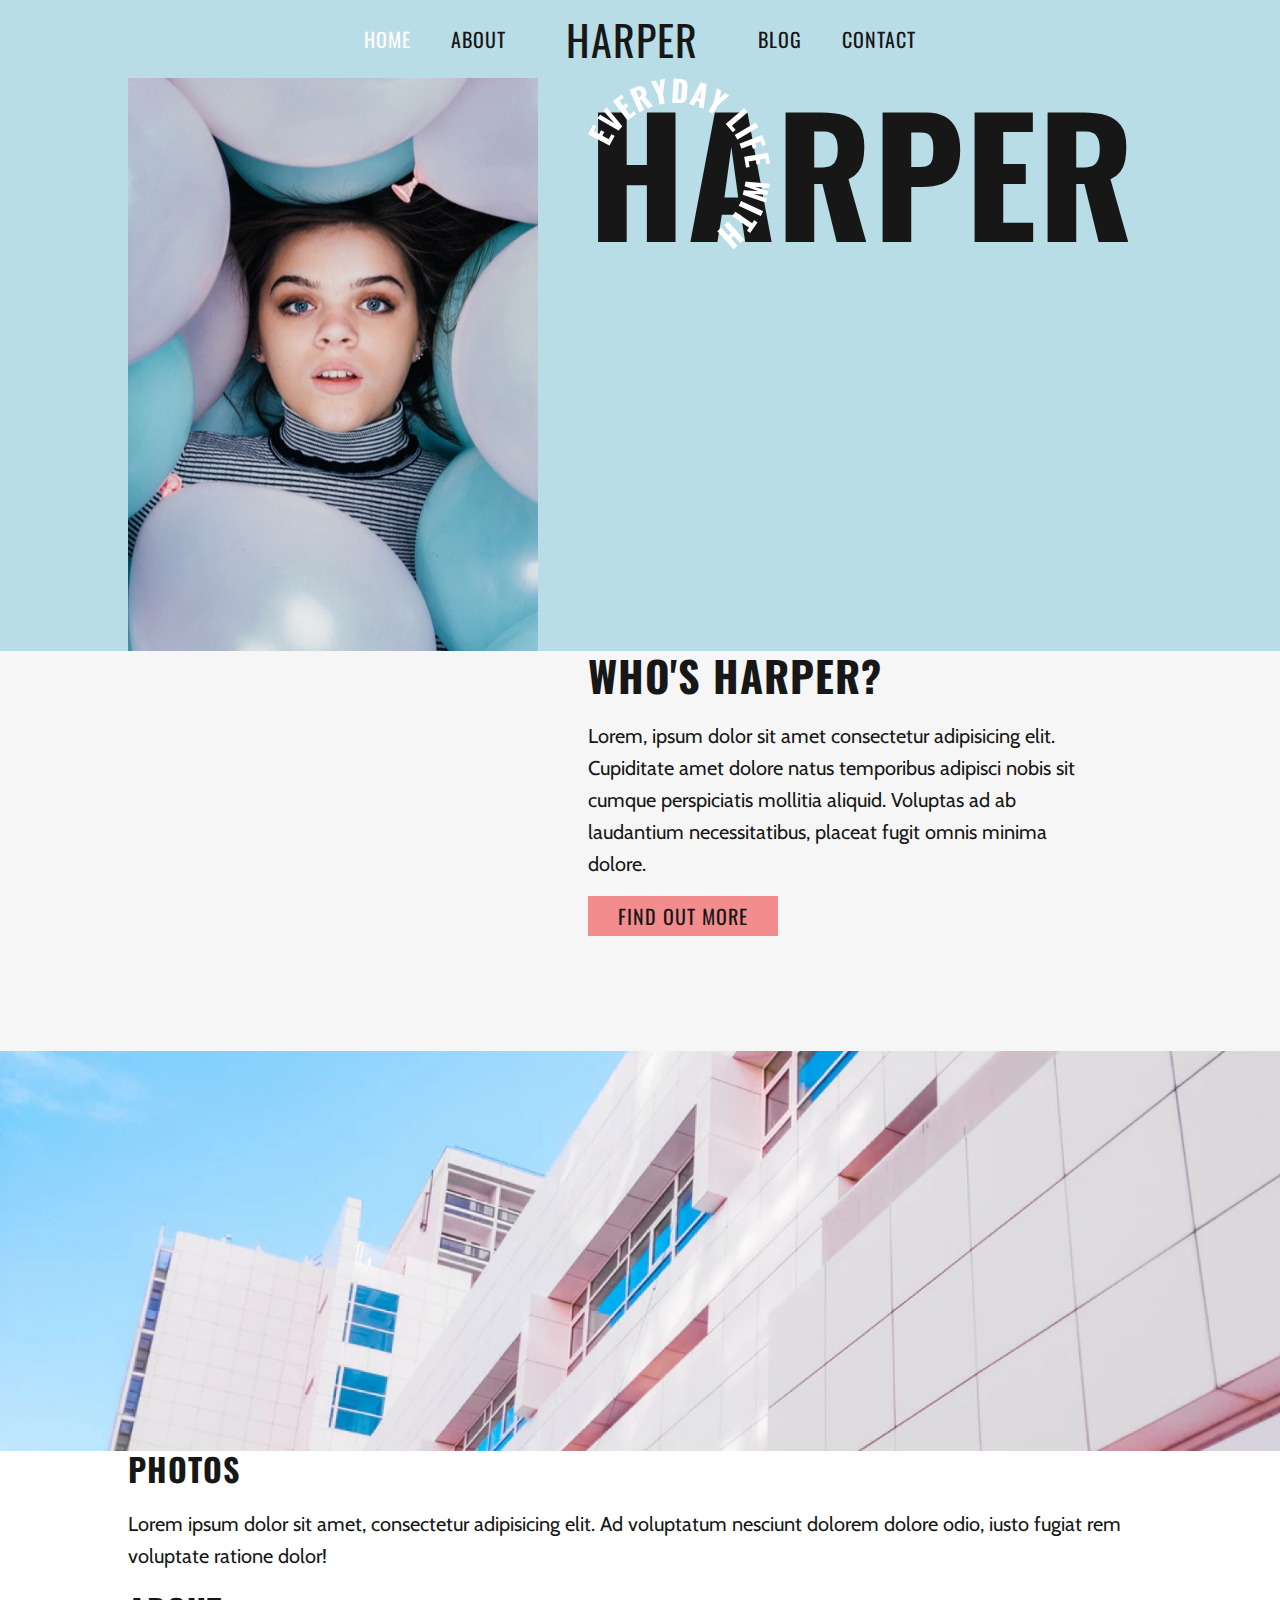
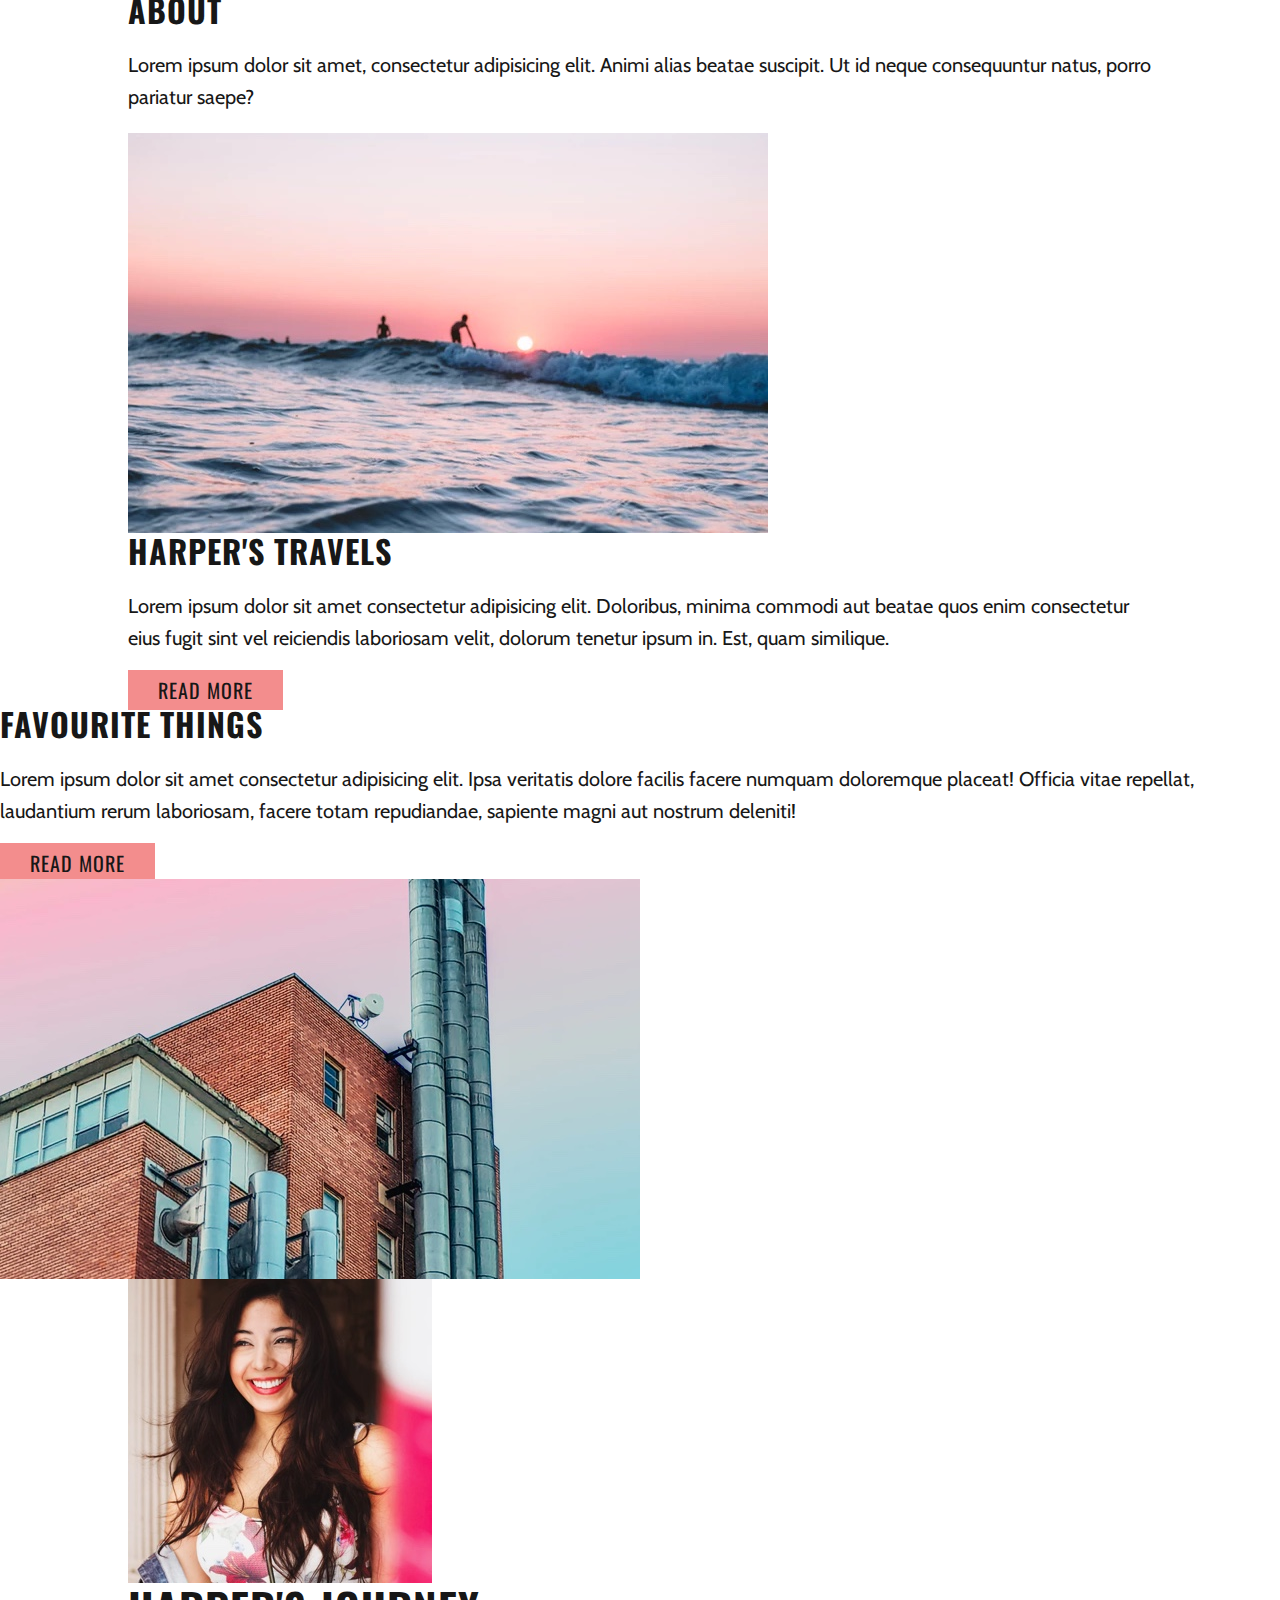
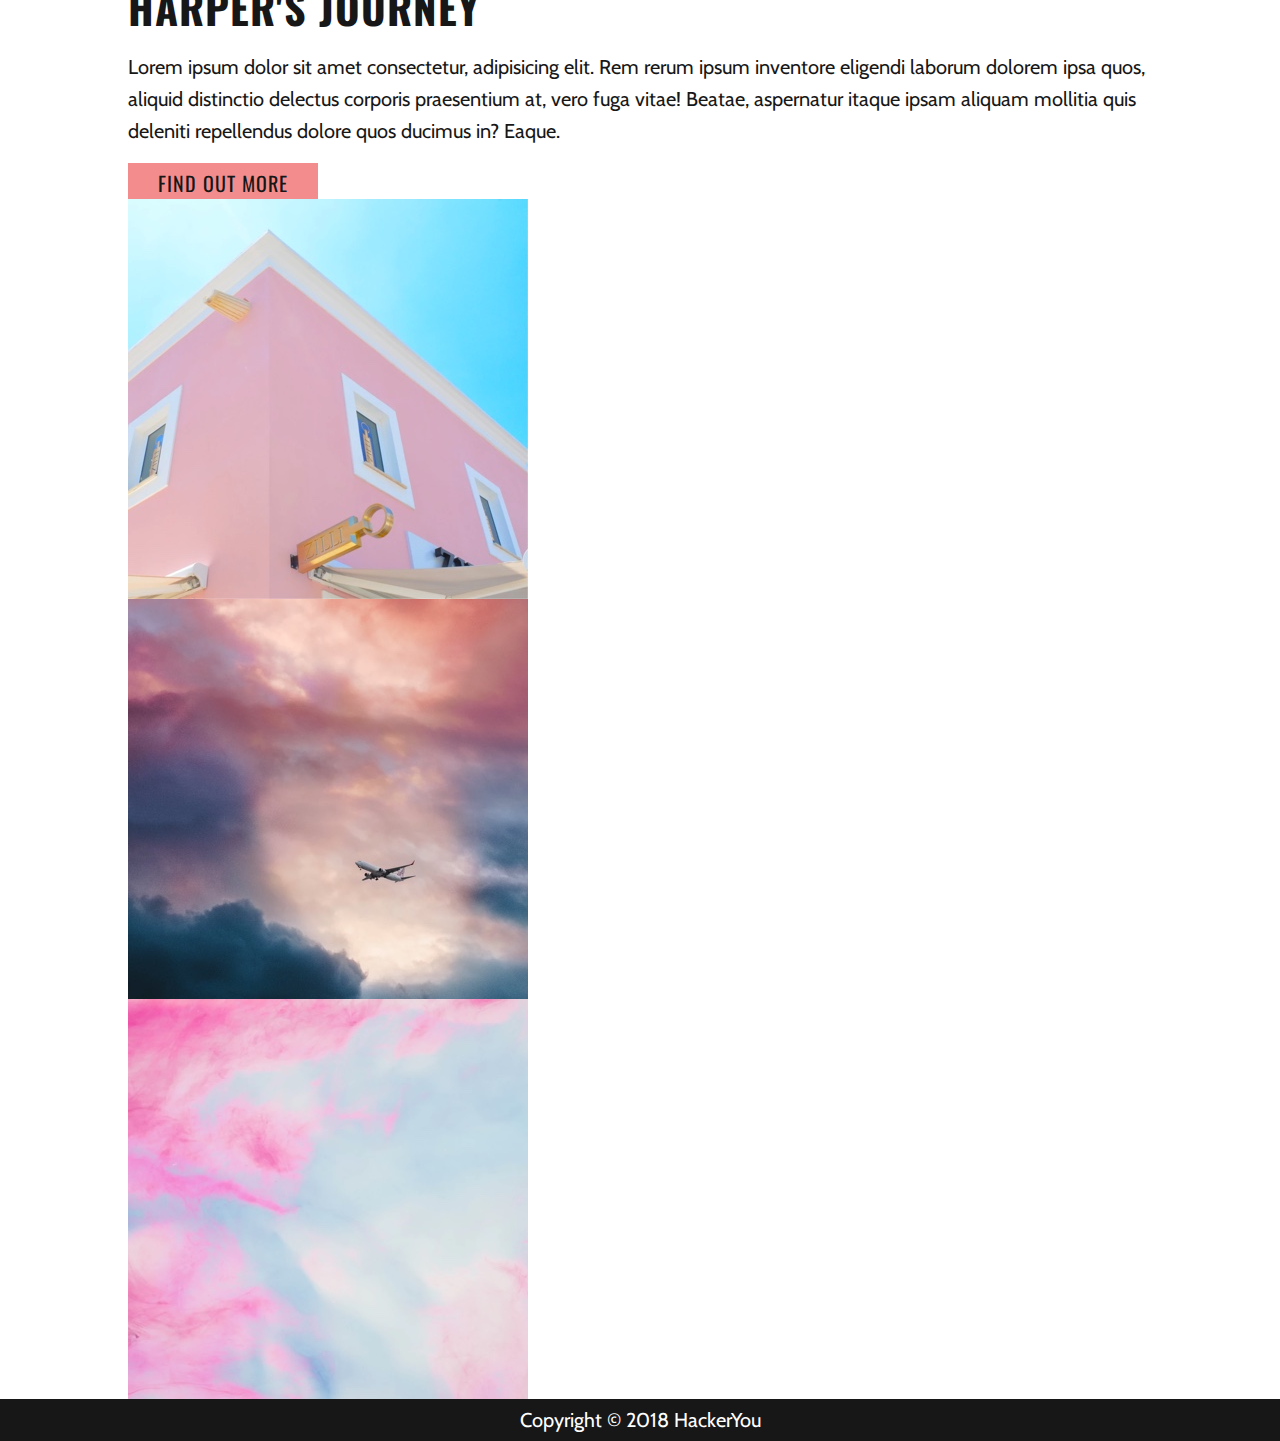
==== commit 1020d63f: "commit?" ====
--- a/index.html
+++ b/index.html
@@ -4,13 +4,17 @@
     <meta charset="UTF-8">
     <meta http-equiv="X-UA-Compatible" content="IE=edge">
     <meta name="viewport" content="width=device-width, initial-scale=1.0">
-    <title>HARPER</title>
+    <title>🦋 HOME | Harper</title>
+    <!-- LINK TO STYLESHEET -->
     <link rel="stylesheet" href="./styles/styles.css">
+    <!-- LINK TO FONTS -->
     <link rel="preconnect" href="https://fonts.googleapis.com">
     <link rel="preconnect" href="https://fonts.gstatic.com" crossorigin>
     <link href="https://fonts.googleapis.com/css2?family=Cabin&family=Oswald:wght@700&display=swap" rel="stylesheet">
+    <!-- FONTAWESOME ICONS-->
 </head>
 <body>
+    <!-- HEADER -->
     <header>
         <nav>
             <div class="wrapper">
@@ -21,21 +25,19 @@
                     <li><a href="./blog.html" class="menu">Blog</a></li>
                     <li><a href="./contact.html" class="menu">Contact</a></li>
                 </ul>
-            </div>
+            </div><!-- .wrapper ends -->
         </nav>
 
         <div class="header wrapper">
             <div class="headerImg">
-                <div class="shadowBox">
-                    <img src="./assets/home-image-1.jpg" alt="Harper is surrounded by a bunch of skyblue and light pink balloons.">                    
-                </div>
-            </div>
+                <img src="./assets/home-image-1.jpg" alt="Harper is surrounded by a bunch of skyblue and light pink balloons.">                    
+            </div><!-- .headerImg ends -->
             <div class="headerContent">
                 <div class="contentContainer">
                     <h1>Harper</h1>
-                    <!-- <img src="./assets/circle-text.png" alt="Everyday life with">        -->
+                    <img src="./assets/circle-text.png" alt="Everyday life with">       
                 </div>
-            </div> 
+            </div><!-- .headerContent ends-->
         </div>
            
     </header>
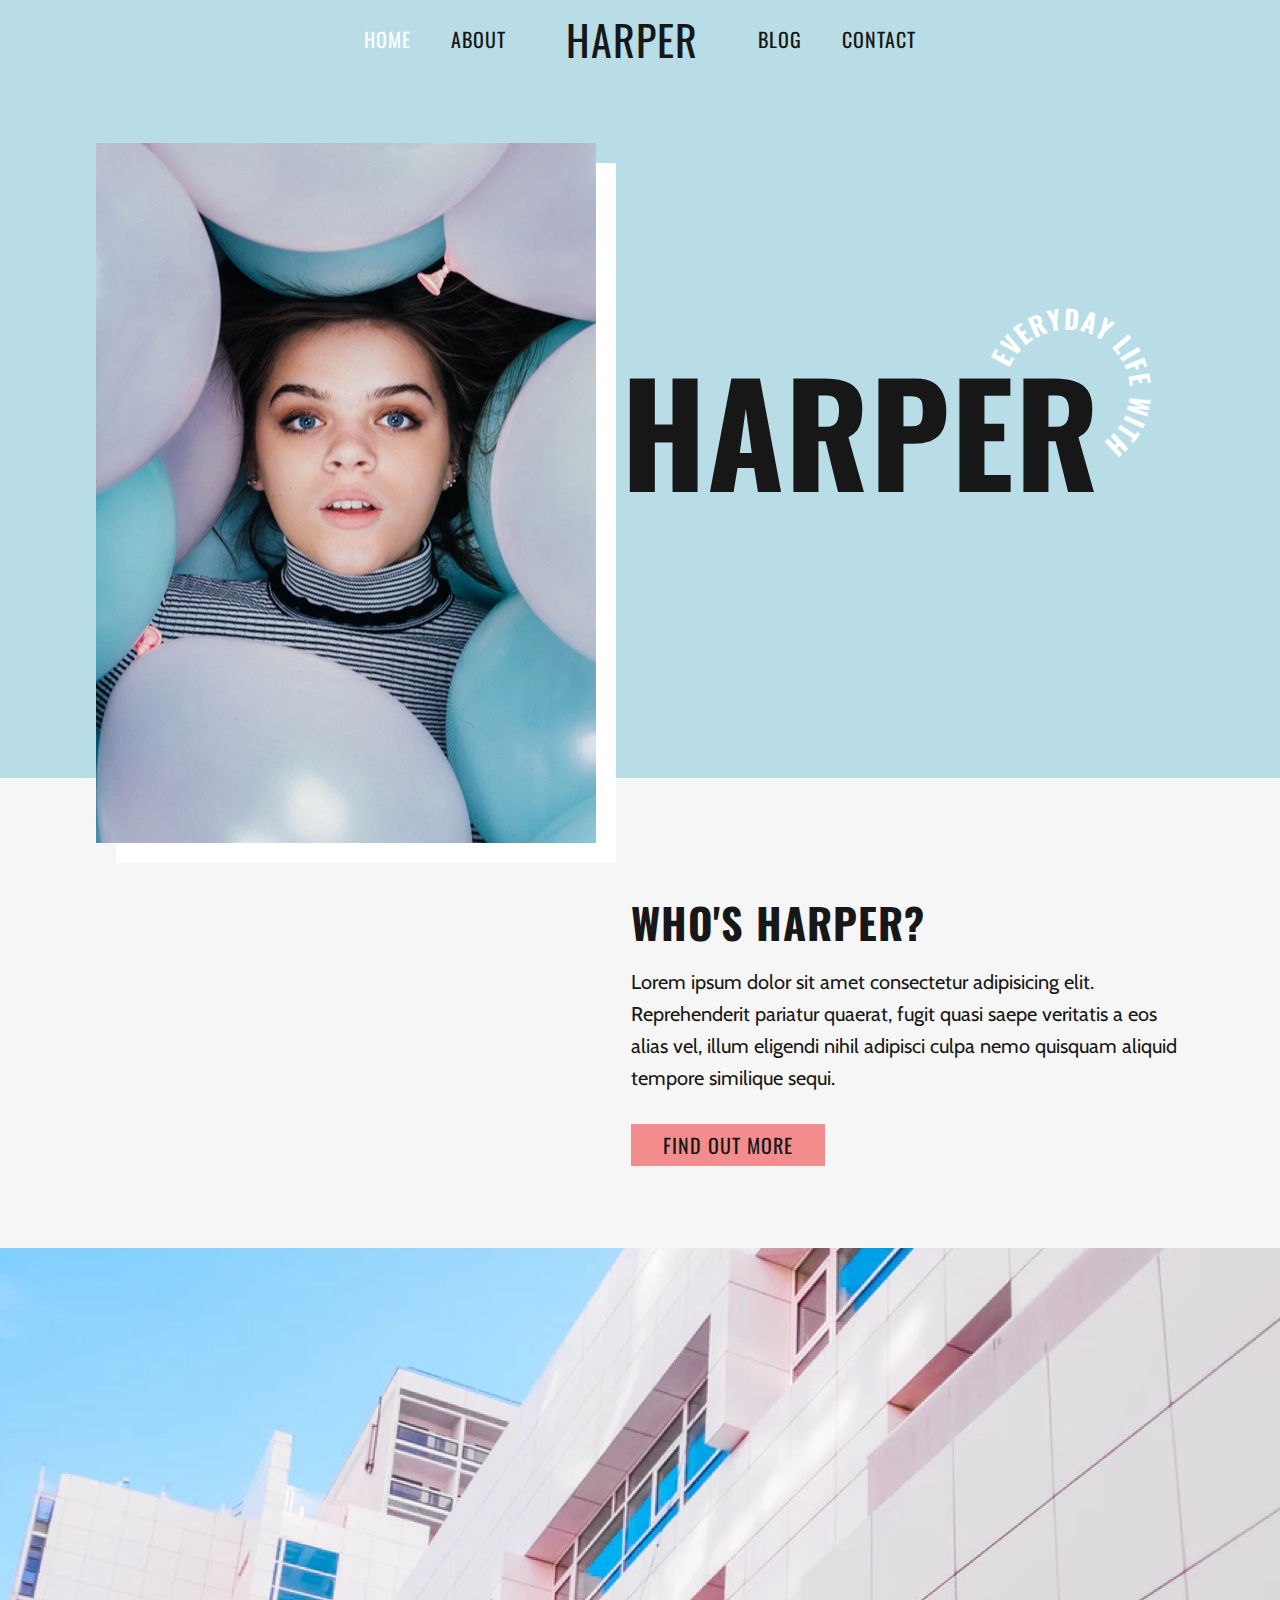
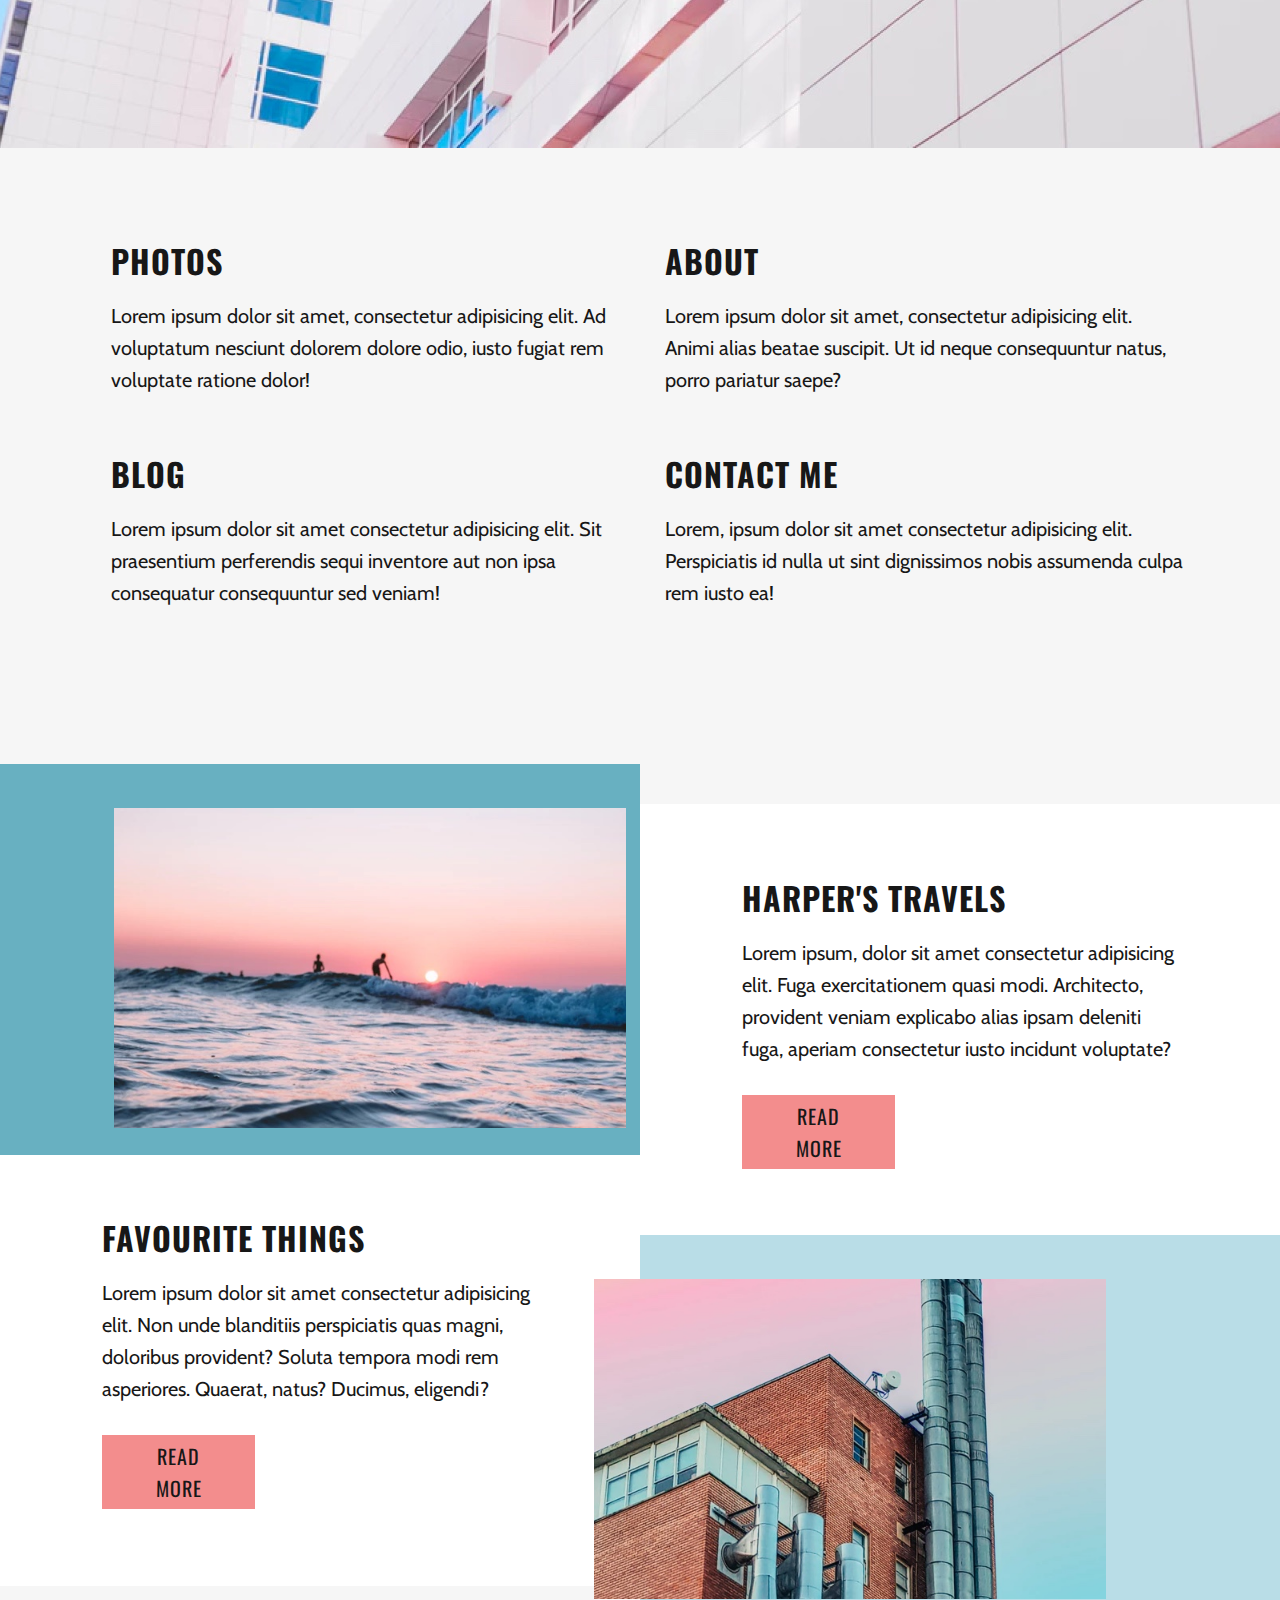
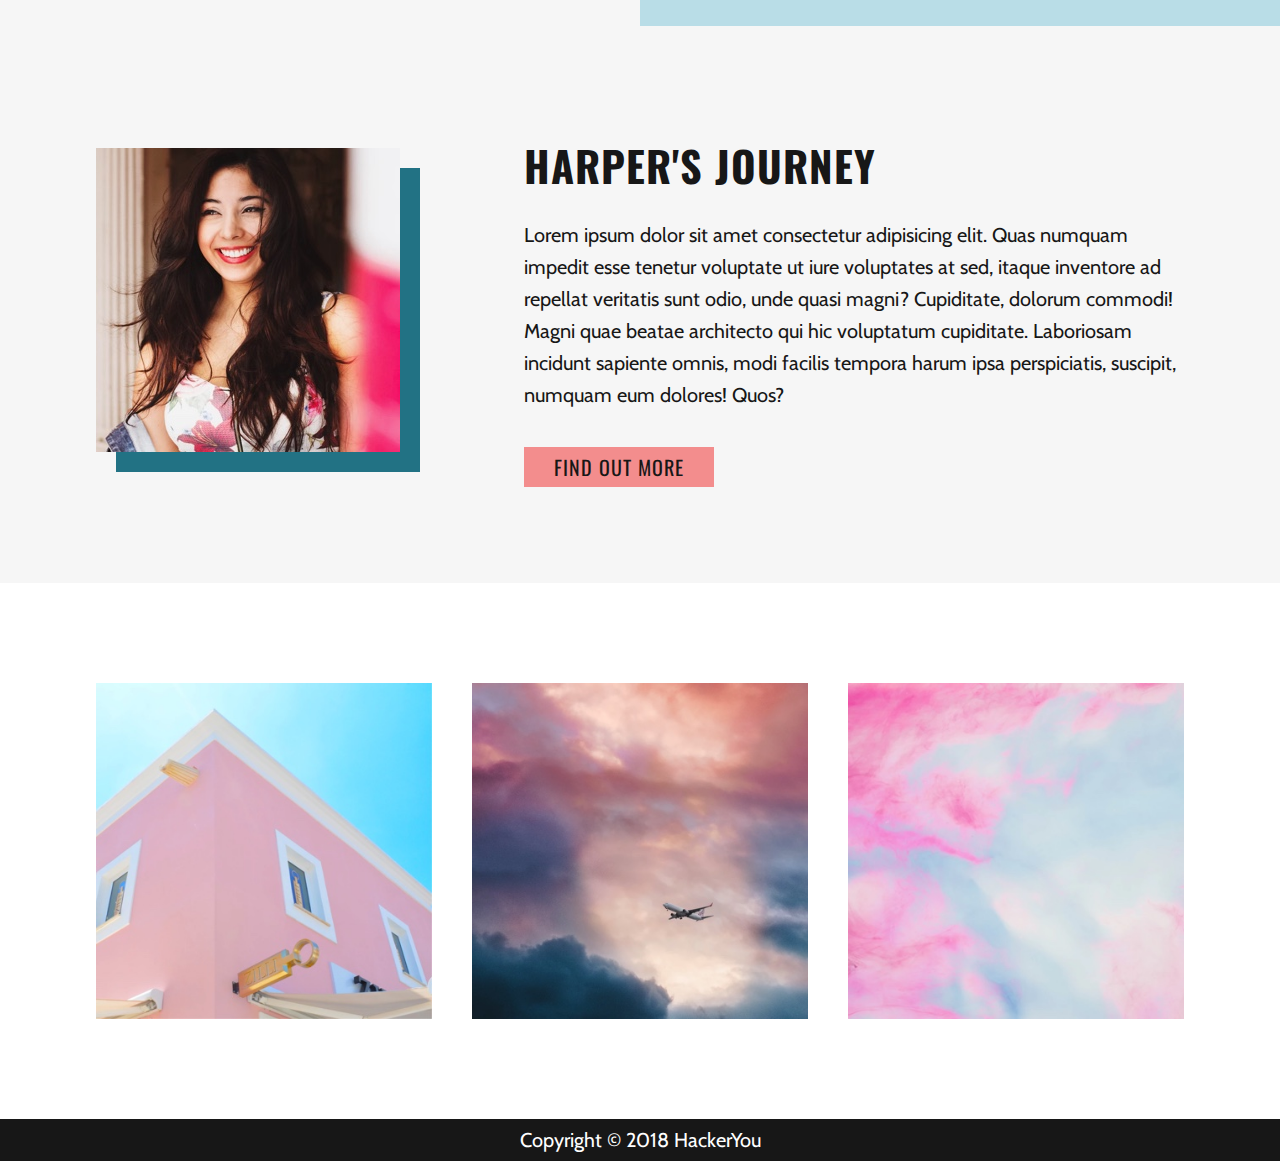
==== commit d62af434: "completed blogStyles" ====
--- a/index.html
+++ b/index.html
@@ -11,7 +11,6 @@
     <link rel="preconnect" href="https://fonts.googleapis.com">
     <link rel="preconnect" href="https://fonts.gstatic.com" crossorigin>
     <link href="https://fonts.googleapis.com/css2?family=Cabin&family=Oswald:wght@700&display=swap" rel="stylesheet">
-    <!-- FONTAWESOME ICONS-->
 </head>
 <body>
     <!-- HEADER -->
@@ -29,114 +28,123 @@
         </nav>
 
         <div class="header wrapper">
-            <div class="headerImg">
-                <img src="./assets/home-image-1.jpg" alt="Harper is surrounded by a bunch of skyblue and light pink balloons.">                    
-            </div><!-- .headerImg ends -->
+            <img class="headerImg" src="./assets/home-image-1.jpg" alt="Harper is surrounded by a bunch of skyblue and light pink balloons."><!-- .headerImg ends -->
+            
             <div class="headerContent">
                 <div class="contentContainer">
                     <h1>Harper</h1>
                     <img src="./assets/circle-text.png" alt="Everyday life with">       
                 </div>
             </div><!-- .headerContent ends-->
-        </div>
-           
+        </div><!-- .wrapper ends -->
     </header>
 
-    <main id="mainContent">
+    <!-- MAIN -->
+    <main id="homeMainContent">
+        <!-- Section 1 : About -->
         <section class="section1" id="about">
             <div class="about wrapper">
                 <div class="section1Placeholder">
-        
-                </div>
+                </div><!-- .section1Placeholder ends -->
                 <div class="section1Content">
                     <h3>Who's Harper?</h3>
-                    <p>Lorem, ipsum dolor sit amet consectetur adipisicing elit. Cupiditate amet dolore natus temporibus adipisci nobis sit cumque perspiciatis mollitia aliquid. Voluptas ad ab laudantium necessitatibus, placeat fugit omnis minima dolore.
+                    <p>Lorem ipsum dolor sit amet consectetur adipisicing elit. Reprehenderit pariatur quaerat, fugit quasi saepe veritatis a eos alias vel, illum eligendi nihil adipisci culpa nemo quisquam aliquid tempore similique sequi.
                     </p>
-                    <a href="#" class="button">Find out more</a>                    
-                </div>
+                    <a href="#" class="findOutMoreButton button">Find out more</a>                         
+                </div><!-- .section1Content ends -->
+            </div><!-- .wrapper ends -->
+        </section><!-- .section1 ends -->
 
-            </div>
-        </section>
+        <!-- Section 2 : Placeholer background-->
+        <section class="section2" id="placeholder">
+            <img src="./assets/home-image-2.jpg" alt="A picture of the top of an office building"/>
+        </section><!-- .section2 ends -->
 
-        <section class="section2" id="section2Image">
-            <img src="./assets/home-image-2.jpg" alt="A picture of the top of an office building"/>
-        </section>
+        <!-- Section 3 : MAin Nav -->
+        <section class="section3" id="mainNav">
+            <div class="wrapper">
+                <ul>
+                    <li class="galleryIcon"><!-- 1st -->
+                        <div class="mainNavContent">
+                            <a class="test" href="#gallery">
+                                <h4>Photos</h4>
+                            </a>
+                            <p>Lorem ipsum dolor sit amet, consectetur adipisicing elit. Ad voluptatum nesciunt dolorem dolore odio, iusto fugiat rem voluptate ratione dolor!</p>
+                        </div><!-- .mainNavContent ends -->
+                    </li>
+                
+                    <li class="aboutIcon"><!-- 2nd -->
+                        <div class="mainNavContent">
+                            <a href="#about">
+                                <h4>About</h4>
+                            </a>
+                            <p>Lorem ipsum dolor sit amet, consectetur adipisicing elit. Animi alias beatae suscipit. Ut id neque consequuntur natus, porro pariatur saepe?</p>
+                        </div><!-- .mainNavContent ends -->
+                    </li>
 
-        <section class="section3" id="content">
-            <div class="wrapper">
-                <div class="row" id="rowTop">
-                    <div class="column" id="photoCard">
-                        <div>
+                    <li class="blogIcon"><!-- 3rd -->
+                        <div class="mainNavContent">
+                            <a href="./blog.html">
+                                <h4>Blog</h4>
+                            </a>
+                            <p>Lorem ipsum dolor sit amet consectetur adipisicing elit. Sit praesentium perferendis sequi inventore aut non ipsa consequatur consequuntur sed veniam!</p>        
+                        </div><!-- .mainNavContent ends -->
+                    </li>
 
-                        </div>
-                        <div>
-                            <h4>Photos</h4>
-                            <p>Lorem ipsum dolor sit amet, consectetur adipisicing elit. Ad voluptatum nesciunt dolorem dolore odio, iusto fugiat rem voluptate ratione dolor!</p>                         
-                        </div>
-                    </div>
+                    <li class="contactIcon"><!-- 4th -->
+                        <div class="mainNavContent">
+                            <a href="./contact.html">
+                                <h4>Contact Me</h4>
+                            </a>
+                            <p>Lorem, ipsum dolor sit amet consectetur adipisicing elit. Perspiciatis id nulla ut sint dignissimos nobis assumenda culpa rem iusto ea!</p>
+                        </div><!-- .mainNavContent ends -->
+                    </li>
+                </ul>
+            </div><!-- .wrapper ends -->
+        </section><!-- .section3 ends -->
 
-                    <div class="column" id="aboutCard">
-                        <div>
-                    
-                        </div>
-                        <div>
-                            <h4>About</h4>
-                            <p>Lorem ipsum dolor sit amet, consectetur adipisicing elit. Animi alias beatae suscipit. Ut id neque consequuntur natus, porro pariatur saepe?</p>
-                        </div>
-                    </div>
-                </div>                    
-
-                <!-- <div class="row" id="rowBottom">
-                    <h4>Blog</h4>
-                    <p>Lorem ipsum dolor sit amet consectetur adipisicing elit. Sit praesentium perferendis sequi inventore aut non ipsa consequatur consequuntur sed veniam!</p>  
-
-                    <h4>Contact Me</h4>
-                    <p>Lorem, ipsum dolor sit amet consectetur adipisicing elit. Perspiciatis id nulla ut sint dignissimos nobis assumenda culpa rem iusto ea!</p>
-                </div>                -->
-            </div>
-        </section>
-
-        <section class="section4" id="travelsAndFav">
-            <div class="container" id="topContainer">
+        <!-- Section 4 : Articles -->
+        <section class="section4" id="articles">
+            <div class="harpersTravels" id="harpersTravels">
                 <div class="wrapper imgContent">
                     <img src="./assets/home-image-3.jpg" alt="People is surfing in the ocean at sunset.">
-                </div>
+                </div><!-- .imgContent ends -->
                 <div class="wrapper textContent">
                     <h4>Harper's travels</h4>
-                    <p>Lorem ipsum dolor sit amet consectetur adipisicing elit. Doloribus, minima commodi aut beatae quos enim consectetur eius fugit sint vel reiciendis laboriosam velit, dolorum tenetur ipsum in. Est, quam similique.</p>
-                    <a href="#" class="button">Read more</a>
-                </div>
-            </div>
-            <div class="container" id="bottomContainer">
-                <div class="textContent">
+                    <p>Lorem ipsum, dolor sit amet consectetur adipisicing elit. Fuga exercitationem quasi modi. Architecto, provident veniam explicabo alias ipsam deleniti fuga, aperiam consectetur iusto incidunt voluptate?</p>
+                    <a href="#" class="button harpersTravelsButton">Read more</a>
+                </div><!-- .textContent ends -->
+            </div><!-- .harpersTravels ends -->
+
+            <div class="favouriteThings" id="favouriteThings">
+                <div class="wrapper imgContent">
+                    <img src="./assets/home-image-4.jpg" alt="A picture of the top of a building with lots of ">
+                </div><!-- .imgContent ends -->
+                <div class="wrapper textContent">
                     <h4>Favourite things</h4>
-                    <p>Lorem ipsum dolor sit amet consectetur adipisicing elit. Ipsa veritatis dolore facilis facere numquam doloremque placeat! Officia vitae repellat, laudantium rerum laboriosam, facere totam repudiandae, sapiente magni aut nostrum deleniti!</p>
-                    <a href="#" class="button">Read more</a>                        
-                </div>
-                <div class="imgContent">
-                    <img src="./assets/home-image-4.jpg" alt="A picture of the top of a building with lots of ">
-                </div>
-            </div>
-        </section>
+                    <p>Lorem ipsum dolor sit amet consectetur adipisicing elit. Non unde blanditiis perspiciatis quas magni, doloribus provident? Soluta tempora modi rem asperiores. Quaerat, natus? Ducimus, eligendi?</p>
+                    <a href="#" class="button favouriteThingsButton">Read more</a>                        
+                </div><!-- .textContent ends -->
+            </div><!-- .favouriteThings ends -->
+        </section><!-- .section4 ends -->
 
+        <!-- Section 5 : Journey -->
         <section class="section5" id="journey">
             <div class="wrapper">
-                <div class="imgBox">
-                    <div class="greenShadowBox">
-                        <img src="./assets/home-image-5.jpg" alt="A beautiful woman with wavy hair is smiling.">                        
-                    </div>
-                </div>
-                <div class="textBox">
+                <img src="./assets/home-image-5.jpg" alt="A beautiful woman with wavy hair is smiling.">                        
+
+                <div class="journeyTextBox">
                     <h3>Harper's Journey</h3>
-                    <p>Lorem ipsum dolor sit amet consectetur, adipisicing elit. Rem rerum ipsum inventore eligendi laborum dolorem ipsa quos, aliquid distinctio delectus corporis praesentium at, vero fuga vitae! Beatae, aspernatur itaque ipsam aliquam mollitia quis deleniti repellendus dolore quos ducimus in? Eaque.</p>
+                    <p>Lorem ipsum dolor sit amet consectetur adipisicing elit. Quas numquam impedit esse tenetur voluptate ut iure voluptates at sed, itaque inventore ad repellat veritatis sunt odio, unde quasi magni? Cupiditate, dolorum commodi! Magni quae beatae architecto qui hic voluptatum cupiditate. Laboriosam incidunt sapiente omnis, modi facilis tempora harum ipsa perspiciatis, suscipit, numquam eum dolores! Quos?</p>
                     <a href="#" class="button">Find out more</a>
-                </div>
-            </div>
-        </section>
+                </div><!-- .journeyTextBox ends -->
+            </div><!-- .wrapper ends -->
+        </section><!-- .section5 ends -->
 
-        <section class="section6 gallery" id="gallery">
-            <div class="wrapper">
-                <ul class="gallery">
+        <!-- Section 6 : Gallery -->
+        <section class="section6" id="gallery">
+            <div class="wrapper galleryContainer">
+                <ul>
                     <li>
                         <img src="./assets/home-image-6.jpg" alt="">
                     </li>
@@ -147,11 +155,15 @@
                         <img src="./assets/home-image-8.jpg" alt="">
                     </li>
                 </ul>
-            </div>
-        </section>
+            </div><!-- .wrapper ends -->
+        </section><!-- .section6 ends -->
     </main>
+
+    <!-- FOOTER -->
     <footer>
-        <p>Copyright &copy; 2018 HackerYou</p>
+        <div class="wrapper">
+            <p>Copyright &copy; 2018 HackerYou</p>            
+        </div><!-- .wrapper ends -->
     </footer>
 </body>
 </html>--- a/styles/styles.css
+++ b/styles/styles.css
@@ -233,8 +233,6 @@
 
 /* site fonts */
 /* site colours */
-/* site fonts */
-/* site colours */
 html {
   font-size: 125%;
 }
@@ -245,6 +243,8 @@
   color: #171717;
   line-height: 1.6rem;
   letter-spacing: 0;
+  margin-top: 20px;
+  margin-bottom: 30px;
 }
 
 h1, h2, h3, h4, h5, .button, .menu {
@@ -278,6 +278,10 @@
   text-align: center;
 }
 
+.findOutMoreButton {
+  width: 35%;
+}
+
 .menu {
   font-size: 1rem;
   line-height: 1.45rem;
@@ -298,11 +302,9 @@
   color: inherit;
 }
 
-/* site fonts */
-/* site colours */
 .wrapper {
-  width: 80%;
-  max-width: 1260px;
+  width: 85%;
+  max-width: 1440px;
   margin: 0 auto;
 }
 
@@ -351,50 +353,636 @@
   display: flex;
 }
 .header .headerImg {
-  width: 40%;
-}
-.header .headerImg .shadowBox {
-  width: 440px;
-  height: 650px;
-  background-color: white;
-}
-.header .headerImg .shadowBox img {
-  width: 440px;
-  height: 650px;
-}
-.header .headerContent {
+  position: relative;
+  top: 65px;
+  -webkit-box-shadow: 20px 20px 0px 0px white;
+          box-shadow: 20px 20px 0px 0px white;
+}
+
+.headerContent {
   width: 60%;
-  padding: 0 50px;
-}
-.header .headerContent .contentContainer {
-  position: relative;
-  display: -webkit-box;
-  display: -ms-flexbox;
-  display: flex;
-}
-.header .headerContent .contentContainer h1 {
-  font-size: 8rem;
+  display: -webkit-box;
+  display: -ms-flexbox;
+  display: flex;
   -webkit-box-align: center;
       -ms-flex-align: center;
           align-items: center;
-}
-.header .headerContent .contentContainer img {
+  -webkit-box-pack: center;
+      -ms-flex-pack: center;
+          justify-content: center;
+}
+.headerContent .contentContainer {
+  position: relative;
+}
+.headerContent .contentContainer h1 {
+  font-size: 7rem;
+  padding-right: 60px;
+}
+.headerContent .contentContainer img {
+  width: 160px;
+  height: 150px;
   position: absolute;
+  left: 370px;
+  top: -40px;
 }
 
 .section1 {
   background-color: #f6f6f6;
-  height: 400px;
+  height: 470px;
 }
 .section1 .about {
   display: -webkit-box;
   display: -ms-flexbox;
   display: flex;
+  padding: 120px 0;
+  height: 100%;
 }
 .section1 .about .section1Placeholder {
   width: 40%;
 }
 .section1 .about .section1Content {
-  width: 60%;
-  padding: 0 50px;
+  display: -webkit-box;
+  display: -ms-flexbox;
+  display: flex;
+  -webkit-box-orient: vertical;
+  -webkit-box-direction: normal;
+      -ms-flex-direction: column;
+          flex-direction: column;
+  height: 100%;
+}
+
+.section2 img {
+  width: 100%;
+  height: max(50vh, 500px);
+  -o-object-fit: cover;
+     object-fit: cover;
+}
+
+.section3 {
+  background-color: #f6f6f6;
+}
+.section3 .wrapper {
+  display: -webkit-box;
+  display: -ms-flexbox;
+  display: flex;
+  height: 100%;
+}
+.section3 .wrapper ul {
+  display: -webkit-box;
+  display: -ms-flexbox;
+  display: flex;
+  -ms-flex-wrap: wrap;
+      flex-wrap: wrap;
+  -webkit-box-pack: justify;
+      -ms-flex-pack: justify;
+          justify-content: space-between;
+  padding-top: 80px;
+  padding-bottom: 150px;
+}
+.section3 .wrapper ul li {
+  display: -webkit-box;
+  display: -ms-flexbox;
+  display: flex;
+  -webkit-box-align: space-between;
+      -ms-flex-align: space-between;
+          align-items: space-between;
+  width: calc(50% - 20px);
+  margin: 15px 30px 15px 0px;
+  position: relative;
+}
+.section3 .wrapper ul li:nth-child(2), .section3 .wrapper ul li:nth-child(4) {
+  width: calc(50% - 10px);
+  margin: 15px 0 15px 0px;
+}
+.section3 .galleryIcon::before {
+  content: url(../assets/icons/Mediamodifier-Design.svg);
+  position: relative;
+  bottom: 14px;
+}
+.section3 .aboutIcon::before {
+  content: url(../assets/icons/Mediamodifier-Design2.svg);
+  position: relative;
+  bottom: 14px;
+}
+.section3 .blogIcon::before {
+  content: url(../assets/icons/Mediamodifier-Design3.svg);
+  position: relative;
+  bottom: 14px;
+}
+.section3 .contactIcon::before {
+  content: url(../assets/icons/Mediamodifier-Design4.svg);
+  position: relative;
+  bottom: 14px;
+}
+.section3 .mainNavContent {
+  margin-left: 15px;
+}
+
+.section4 {
+  display: -webkit-box;
+  display: -ms-flexbox;
+  display: flex;
+  -ms-flex-wrap: wrap;
+      flex-wrap: wrap;
+}
+.section4 .harpersTravels {
+  display: -webkit-box;
+  display: -ms-flexbox;
+  display: flex;
+  margin: 0 auto;
+  -ms-flex-preferred-size: 100%;
+      flex-basis: 100%;
+}
+.section4 .harpersTravels .imgContent {
+  width: 50%;
+  position: relative;
+  background-color: #68b0c1;
+  bottom: 40px;
+}
+.section4 .harpersTravels .imgContent img {
+  max-width: 80%;
+  max-height: 100%;
+  position: absolute;
+  left: 114px;
+  bottom: 27px;
+}
+.section4 .harpersTravels .textContent {
+  width: 50%;
+  display: -webkit-box;
+  display: -ms-flexbox;
+  display: flex;
+  -webkit-box-orient: vertical;
+  -webkit-box-direction: normal;
+      -ms-flex-direction: column;
+          flex-direction: column;
+  -ms-flex-item-align: center;
+      align-self: center;
+  padding: 6% 8% 2% 8%;
+}
+.section4 .harpersTravels .textContent .harpersTravelsButton {
+  width: 35%;
+}
+.section4 .favouriteThings {
+  display: -webkit-box;
+  display: -ms-flexbox;
+  display: flex;
+  -webkit-box-orient: horizontal;
+  -webkit-box-direction: reverse;
+      -ms-flex-direction: row-reverse;
+          flex-direction: row-reverse;
+  margin: 0 auto;
+  -ms-flex-preferred-size: 100%;
+      flex-basis: 100%;
+}
+.section4 .favouriteThings .imgContent {
+  width: 50%;
+  position: relative;
+  background-color: #b9dde7;
+  bottom: -40px;
+}
+.section4 .favouriteThings .imgContent img {
+  max-width: 80%;
+  max-height: 100%;
+  position: absolute;
+  right: 174px;
+  bottom: 27px;
+}
+.section4 .favouriteThings .textContent {
+  width: 50%;
+  display: -webkit-box;
+  display: -ms-flexbox;
+  display: flex;
+  -webkit-box-orient: vertical;
+  -webkit-box-direction: normal;
+      -ms-flex-direction: column;
+          flex-direction: column;
+  -ms-flex-item-align: center;
+      align-self: center;
+  padding: 2% 8% 6% 8%;
+}
+.section4 .favouriteThings .textContent .favouriteThingsButton {
+  width: 35%;
+}
+
+.section5 {
+  background-color: #f6f6f6;
+  padding-top: 130px;
+  padding-bottom: 100px;
+}
+.section5 .wrapper {
+  display: -webkit-box;
+  display: -ms-flexbox;
+  display: flex;
+  -webkit-box-align: center;
+      -ms-flex-align: center;
+          align-items: center;
+}
+.section5 .wrapper img {
+  -webkit-box-shadow: 20px 20px 0px 0px #227284;
+          box-shadow: 20px 20px 0px 0px #227284;
+}
+.section5 .wrapper .journeyTextBox {
+  -ms-flex-preferred-size: 65%;
+      flex-basis: 65%;
+  margin-left: 124px;
+}
+.section5 .wrapper .journeyTextBox h3 {
+  margin-top: 25px;
+}
+.section5 .wrapper .journeyTextBox p {
+  margin-top: 30px;
+  margin-bottom: 40px;
+}
+
+.section6 .galleryContainer {
+  display: -webkit-box;
+  display: -ms-flexbox;
+  display: flex;
+  -webkit-box-pack: center;
+      -ms-flex-pack: center;
+          justify-content: center;
+}
+.section6 .galleryContainer ul {
+  display: -webkit-box;
+  display: -ms-flexbox;
+  display: flex;
+  margin: 100px auto;
+}
+.section6 .galleryContainer ul li {
+  margin: 0 20px;
+}
+.section6 .galleryContainer ul li:nth-child(1) {
+  margin-left: 0;
+}
+.section6 .galleryContainer ul li:nth-child(3) {
+  margin-right: 0;
+}
+
+@media (max-width: 1270px) {
+  .header {
+    display: -webkit-box;
+    display: -ms-flexbox;
+    display: flex;
+    -webkit-box-orient: vertical;
+    -webkit-box-direction: normal;
+        -ms-flex-direction: column;
+            flex-direction: column;
+  }
+  .headerContent .contentContainer img {
+    display: none;
+  }
+}
+@media (min-width: 941px) {
+  .section1Content {
+    width: 60%;
+    padding-left: 100px;
+  }
+}
+/* Portrait tablet and small desktops */
+@media (max-width: 940px) {
+  .headerContent .contentContainer h1 {
+    font-size: 13vw;
+    padding-left: 50px;
+  }
+  .section1Placeholder {
+    display: none;
+  }
+  .section1Content {
+    width: 100%;
+  }
+}
+/* Landscape phone to portrait tablet */
+@media (max-width: 768px) {
+  .nav {
+    -webkit-box-orient: vertical;
+    -webkit-box-direction: normal;
+        -ms-flex-direction: column;
+            flex-direction: column;
+  }
+  .nav li .title {
+    padding: 0;
+  }
+  .section1 {
+    height: auto;
+  }
+  .section1 .section1Content {
+    padding-left: 0;
+  }
+  .section3 .wrapper ul li, .section3 .wrapper ul li:nth-child(2), .section3 .wrapper ul li:nth-child(4) {
+    width: 100%;
+    margin: 0;
+  }
+  .section4 .harpersTravels {
+    -webkit-box-orient: vertical;
+    -webkit-box-direction: normal;
+        -ms-flex-direction: column;
+            flex-direction: column;
+  }
+  .section4 .harpersTravels .imgContent {
+    width: 100%;
+  }
+  .section4 .harpersTravels .imgContent img {
+    min-height: 300px;
+    position: relative;
+    width: 100%;
+  }
+  .section4 .harpersTravels .textContent {
+    width: 100%;
+  }
+  .section4 .favouriteThings {
+    -webkit-box-orient: vertical;
+    -webkit-box-direction: normal;
+        -ms-flex-direction: column;
+            flex-direction: column;
+  }
+  .section4 .favouriteThings .imgContent {
+    width: 100%;
+    bottom: 0;
+  }
+  .section4 .favouriteThings .imgContent img {
+    min-height: 300px;
+    position: relative;
+    width: 100%;
+    bottom: 0;
+    right: 0;
+  }
+  .section4 .favouriteThings .textContent {
+    width: 100%;
+  }
+  .section5 .wrapper {
+    -webkit-box-orient: vertical;
+    -webkit-box-direction: normal;
+        -ms-flex-direction: column;
+            flex-direction: column;
+    -webkit-box-pack: center;
+        -ms-flex-pack: center;
+            justify-content: center;
+  }
+  .section5 .wrapper .journeyTextBox {
+    margin-left: 0;
+    margin-top: 50px;
+  }
+  .section6 .galleryContainer ul {
+    -webkit-box-orient: vertical;
+    -webkit-box-direction: normal;
+        -ms-flex-direction: column;
+            flex-direction: column;
+  }
+  .section6 .galleryContainer ul li {
+    margin: 0;
+  }
+  .section6 .galleryContainer ul li:nth-child(2),
+.section6 .galleryContainer ul li:nth-child(3) {
+    margin-top: 20px;
+  }
+}
+/* Landscape phones and down */
+@media (max-width: 480px) {
+  .findOutMoreButton {
+    width: 100%;
+  }
+  .section6 .galleryContainer ul {
+    -webkit-box-orient: vertical;
+    -webkit-box-direction: normal;
+        -ms-flex-direction: column;
+            flex-direction: column;
+  }
+  .section6 .galleryContainer ul li {
+    margin: 0;
+  }
+  .section6 .galleryContainer ul li:nth-child(2), .section6 .galleryContainer ul li:nth-child(3) {
+    margin-top: 20px;
+  }
+}
+.headerContainer {
+  position: relative;
+}
+.headerContainer h2 {
+  position: absolute;
+  bottom: -35px;
+}
+
+.blogSection {
+  background-color: #f6f6f6;
+}
+.blogSection .blogFlexContainer {
+  display: -webkit-box;
+  display: -ms-flexbox;
+  display: flex;
+}
+.blogSection .blogFlexContainer .blogLeft {
+  width: 30%;
+  margin-right: 20px;
+  margin-top: 100px;
+  display: -webkit-box;
+  display: -ms-flexbox;
+  display: flex;
+  -webkit-box-orient: vertical;
+  -webkit-box-direction: normal;
+      -ms-flex-direction: column;
+          flex-direction: column;
+}
+.blogSection .blogFlexContainer .blogLeft aside {
+  background-color: white;
+  padding: 40px;
+}
+.blogSection .blogFlexContainer .blogLeft .asideOne {
+  margin-bottom: 10px;
+}
+.blogSection .blogFlexContainer .blogLeft .asideTwo {
+  margin-top: 10px;
+}
+.blogSection .blogFlexContainer .blogLeft .aboutHarper {
+  margin-top: 20px;
+}
+.blogSection .blogFlexContainer .blogLeft p {
+  margin-bottom: 0;
+}
+.blogSection .blogFlexContainer .blogLeft .recentPosts {
+  margin-bottom: 20px;
+}
+.blogSection .blogFlexContainer .blogLeft li {
+  list-style: inside;
+  font-family: "Cabin", "sans-serif";
+  font-size: 1rem;
+  color: #171717;
+  line-height: 1.6rem;
+  letter-spacing: 0;
+}
+.blogSection .blogFlexContainer .blogRight {
+  width: 70%;
+  margin-left: 20px;
+  margin-top: 100px;
+  display: -webkit-box;
+  display: -ms-flexbox;
+  display: flex;
+  -webkit-box-orient: vertical;
+  -webkit-box-direction: normal;
+      -ms-flex-direction: column;
+          flex-direction: column;
+}
+.blogSection .blogFlexContainer .blogRight article {
+  background-color: white;
+  padding: 40px;
+  margin-bottom: 40px;
+}
+.blogSection .blogFlexContainer .blogRight article .pFirst {
+  margin-bottom: 20px;
+}
+.blogSection .blogFlexContainer .blogRight article .pMiddle {
+  margin-top: 0;
+  margin-bottom: 20px;
+}
+.blogSection .blogFlexContainer .blogRight article .pLast {
+  margin-top: 0;
+  margin-bottom: 60px;
+}
+.blogSection .blogFlexContainer .blogRight .commentTop, .blogSection .blogFlexContainer .blogRight .commentBottom {
+  display: -webkit-box;
+  display: -ms-flexbox;
+  display: flex;
+  background-color: white;
+  padding: 40px;
+  margin-bottom: 40px;
+}
+.blogSection .blogFlexContainer .blogRight .commentTop .imgDiv, .blogSection .blogFlexContainer .blogRight .commentBottom .imgDiv {
+  width: 15%;
+}
+.blogSection .blogFlexContainer .blogRight .commentTop .textDiv, .blogSection .blogFlexContainer .blogRight .commentBottom .textDiv {
+  width: 85%;
+}
+.blogSection .blogFlexContainer .blogRight .commentTop .textDiv p, .blogSection .blogFlexContainer .blogRight .commentBottom .textDiv p {
+  margin: 0;
+}
+.blogSection .blogFlexContainer .blogRight article, .blogSection .blogFlexContainer .blogRight .commentBottom {
+  border-bottom: 5px solid #227284;
+}
+.blogSection .blogFlexContainer .blogRight .commentTop {
+  margin-bottom: 20px;
+  border-bottom: none;
+}
+.blogSection .blogFlexContainer .blogRight form {
+  display: -webkit-box;
+  display: -ms-flexbox;
+  display: flex;
+  -webkit-box-orient: vertical;
+  -webkit-box-direction: normal;
+      -ms-flex-direction: column;
+          flex-direction: column;
+}
+.blogSection .blogFlexContainer .blogRight form .formTop {
+  width: 100%;
+  display: -webkit-box;
+  display: -ms-flexbox;
+  display: flex;
+  -webkit-box-pack: justify;
+      -ms-flex-pack: justify;
+          justify-content: space-between;
+  margin-bottom: 20px;
+}
+.blogSection .blogFlexContainer .blogRight form .formTop .visuallyHidden {
+  border: 0;
+  clip: rect(0 0 0 0);
+  height: 1px;
+  margin: -1px;
+  overflow: hidden;
+  padding: 0;
+  position: absolute;
+  width: 1px;
+}
+.blogSection .blogFlexContainer .blogRight form .formTop input {
+  width: calc(50% - 5px);
+  border: none;
+  padding: 30px;
+}
+.blogSection .blogFlexContainer .blogRight form .formTop input:nth-child(1) {
+  margin-right: 10px;
+}
+.blogSection .blogFlexContainer .blogRight form .formBottom {
+  width: 100%;
+  margin-bottom: 20px;
+}
+.blogSection .blogFlexContainer .blogRight form .formBottom .visuallyHidden {
+  border: 0;
+  clip: rect(0 0 0 0);
+  height: 1px;
+  margin: -1px;
+  overflow: hidden;
+  padding: 0;
+  position: absolute;
+  width: 1px;
+}
+.blogSection .blogFlexContainer .blogRight form .formBottom textarea {
+  width: 100%;
+  border: none;
+  padding: 40px 40px 120px 40px;
+}
+.blogSection .blogFlexContainer .blogRight form .submitButton {
+  margin-bottom: 100px;
+}
+.blogSection .blogFlexContainer .blogRight form .submitButton .button {
+  width: 100%;
+  border: none;
+}
+
+.contactSection {
+  background-color: #f6f6f6;
+}
+.contactSection .contactFlexContainer {
+  display: -webkit-box;
+  display: -ms-flexbox;
+  display: flex;
+}
+.contactSection .contactFlexContainer .contactLeft {
+  width: 33%;
+  margin-right: 20px;
+  margin-top: 100px;
+  display: -webkit-box;
+  display: -ms-flexbox;
+  display: flex;
+  -webkit-box-orient: vertical;
+  -webkit-box-direction: normal;
+      -ms-flex-direction: column;
+          flex-direction: column;
+  background-color: white;
+  padding: 50px 40px 40px 40px;
+}
+.contactSection .contactFlexContainer .contactLeft .svgContainer {
+  display: -webkit-box;
+  display: -ms-flexbox;
+  display: flex;
+  -webkit-box-align: center;
+      -ms-flex-align: center;
+          align-items: center;
+  margin-bottom: 15px;
+  position: relative;
+  left: -10px;
+}
+.contactSection .contactFlexContainer .contactLeft h5 {
+  margin-bottom: 15px;
+  text-transform: none;
+}
+.contactSection .contactFlexContainer .contactLeft p {
+  margin: 0;
+}
+.contactSection .contactFlexContainer .contactLeft svg {
+  width: 40px;
+  height: 40px;
+  margin-right: 23px;
+}
+.contactSection .contactFlexContainer .contactLeft svg:nth-child(2), .contactSection .contactFlexContainer .contactLeft svg:nth-child(3) {
+  width: 30px;
+  height: 30px;
+}
+.contactSection .contactFlexContainer .contactRight {
+  width: 67%;
+  margin-left: 20px;
+  margin-top: 100px;
+  display: -webkit-box;
+  display: -ms-flexbox;
+  display: flex;
+  -webkit-box-orient: vertical;
+  -webkit-box-direction: normal;
+      -ms-flex-direction: column;
+          flex-direction: column;
 }